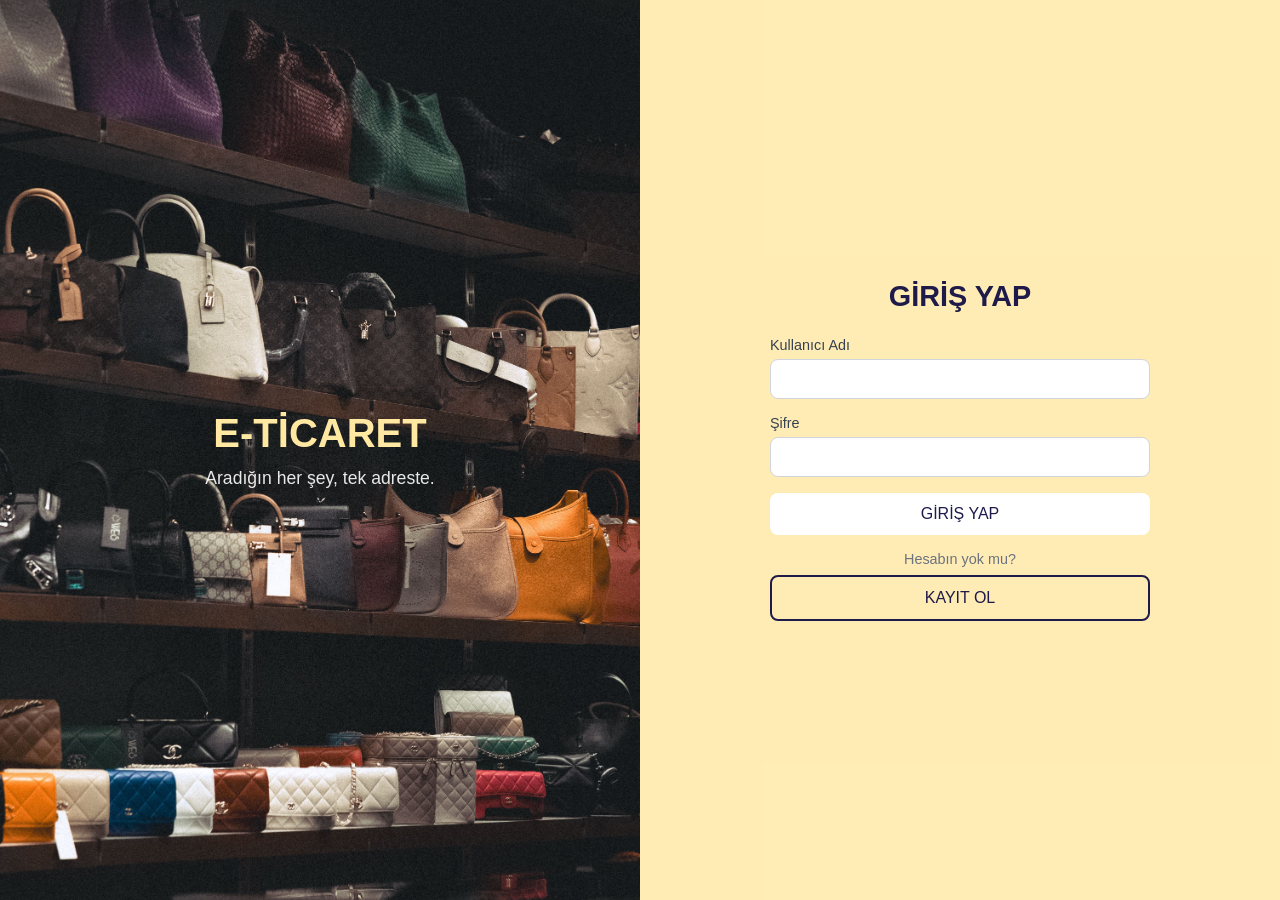
==== frontend/admin.html @ e2dda651 "Admin paneli ekle (ürün ve sipariş yönetimi) - Yönetim uç noktaları (AdminController) ve ilgili DTO'" ====
<!DOCTYPE html>
<html lang="tr">
<head>
    <meta charset="UTF-8">
    <meta name="viewport" content="width=device-width, initial-scale=1.0">
    <title>Yönetim - E-Ticaret</title>
    <link rel="stylesheet" href="css/style.css">
    <script>
        if (localStorage.getItem("role") !== "Admin") {
            window.location.replace("login.html");
        }
    </script>
</head>
<body>
    <header>
        <h1><a href="index.html">🛍️ E-Ticaret</a></h1>
        <a href="cart.html" class="cart-link" title="Sepetim">🛒<span id="cart-count" class="cart-count"></span></a>
        <nav id="nav"></nav>
    </header>

    <div class="layout">
        <main class="admin-page">
            <a class="back-home" href="index.html">← Ana Sayfaya Dön</a>
            <h2>YÖNETİM PANELİ</h2>
            <p id="message"></p>

            <div class="tabs">
                <button class="tab-btn active" data-tab="orders">Siparişler</button>
                <button class="tab-btn" data-tab="products">Ürünler</button>
                <button class="tab-btn" data-tab="discounts">İndirimler</button>
                <button class="tab-btn" data-tab="categories">Kategoriler</button>
                <button class="tab-btn" data-tab="users">Kullanıcılar</button>
                <button class="tab-btn" data-tab="logs">Loglar</button>
                <button class="tab-btn" data-tab="analytics">Analiz</button>
            </div>

            <section id="tab-orders" class="tab-panel active">
                <div id="admin-orders"></div>
            </section>

            <section id="tab-products" class="tab-panel">
                <form id="product-form" class="admin-form">
                    <input type="text" id="p-name" placeholder="Ürün adı" required>
                    <input type="text" id="p-desc" placeholder="Açıklama">
                    <input type="number" id="p-price" placeholder="Fiyat (TL)" min="0" step="0.01" required>
                    <input type="number" id="p-stock" placeholder="Stok" min="0" required>
                    <input type="text" id="p-image" placeholder="Görsel URL (opsiyonel)">
                    <select id="p-category" required></select>
                    <button type="submit" id="p-submit" class="add-btn">Ürün Ekle</button>
                    <button type="button" id="p-cancel" class="btn-cancel" style="display:none">Vazgeç</button>
                </form>
                <div id="admin-products"></div>
            </section>

            <section id="tab-discounts" class="tab-panel">
                <p class="tab-hint">İndirimli fiyat ve isteğe bağlı tarih aralığı gir; tarih boşsa indirim süresizdir. Kaldırmak için 🗑 kullan.</p>
                <div id="admin-discounts"></div>
            </section>

            <section id="tab-categories" class="tab-panel">
                <form id="category-form" class="admin-form">
                    <input type="text" id="category-name" placeholder="Yeni kategori adı" required>
                    <button type="submit" class="add-btn">Kategori Ekle</button>
                </form>
                <ul id="admin-categories" class="category-admin-list"></ul>
            </section>

            <section id="tab-users" class="tab-panel">
                <form id="user-form" class="admin-form">
                    <input type="text" id="u-name" placeholder="Kullanıcı adı" required>
                    <input type="password" id="u-pass" placeholder="Şifre" required>
                    <select id="u-role">
                        <option value="Customer">Customer</option>
                        <option value="Admin">Admin</option>
                    </select>
                    <button type="submit" class="add-btn">Kullanıcı Ekle</button>
                </form>
                <div id="admin-users"></div>
            </section>

            <section id="tab-logs" class="tab-panel">
                <div id="admin-logs"></div>
            </section>

            <section id="tab-analytics" class="tab-panel">
                <div id="admin-analytics"></div>
            </section>
        </main>
    </div>

    <footer>
        <p>E-Ticaret - Aslı'nın Projesi</p>
    </footer>

    <script src="js/api.js"></script>
    <script src="js/site.js"></script>
    <script src="js/admin.js"></script>
</body>
</html>
---- frontend/css/style.css ----
* {
    box-sizing: border-box;
    margin: 0;
    padding: 0;
}

html {
    scroll-behavior: smooth;
}

body {
    font-family: 'Segoe UI', Tahoma, Geneva, Verdana, sans-serif;
    background: #f5f6f8;
}

/* ===== Üst bar ===== */

header {
    display: flex;
    align-items: center;
    gap: 20px;
    padding: 14px 24px;
    background: #1e1b4b;
    position: sticky;
    top: 0;
    z-index: 10;
}

header h1 {
    font-size: 1.4rem;
}

header h1 a {
    color: rgb(255, 232, 162);
    text-decoration: none;
}

#search {
    flex: 1;
    max-width: 420px;
    padding: 9px 14px;
    border: none;
    border-radius: 8px;
    font-size: 0.95rem;
}

.cart-link {
    margin-left: auto;
    position: relative;
    font-size: 1.4rem;
    text-decoration: none;
}

.cart-count {
    display: none;
    position: absolute;
    top: -6px;
    right: -10px;
    background: #e11d48;
    color: white;
    font-size: 0.7rem;
    font-weight: 600;
    min-width: 18px;
    height: 18px;
    border-radius: 9px;
    align-items: center;
    justify-content: center;
    padding: 0 4px;
}

#nav {
    display: flex;
    gap: 16px;
    align-items: center;
    color: white;
    font-size: 0.95rem;
}

#nav a {
    color: rgb(255, 232, 162);
    text-decoration: none;
    font-weight: 600;
}

#nav a:hover {
    text-decoration: underline;
}

/* ===== Yerleşim ===== */

.layout {
    display: grid;
    grid-template-columns: 220px 1fr;
    gap: 24px;
    max-width: 1200px;
    margin: 0 auto;
    padding: 24px;
}

/* ===== Banner ===== */

.banner {
    grid-column: 1 / -1;  /* 1. kolon çizgisinden en son çizgiye kadar uzan */
    background: linear-gradient(120deg, rgb(255, 232, 162), rgb(255, 244, 214));
    color: #1e1b4b;
    border-radius: 12px;
    padding: 36px;
}

.banner h2 {
    font-size: 1.8rem;
}

.banner p {
    margin-top: 6px;
    color: #4b4620;
}

.banner-btn {
    display: inline-block;
    margin-top: 16px;
    padding: 10px 22px;
    background: #1e1b4b;
    color: rgb(255, 232, 162);
    border-radius: 8px;
    text-decoration: none;
    font-weight: 600;
    transition: transform 0.15s;
}

.banner-btn:hover {
    transform: translateY(-2px);
}

/* ===== Kenar çubuğu ===== */

aside {
    background: white;
    border-radius: 10px;
    padding: 16px;
    align-self: start;
}

aside h2 {
    font-size: 1rem;
    margin-bottom: 12px;
    color: #1e1b4b;
}

#category-list {
    list-style: none;
}

#category-list li {
    padding: 8px 10px;
    border-radius: 8px;
    cursor: pointer;
}

#category-list li:hover {
    background: rgb(255, 244, 214);
}

#category-list li.active {
    background: rgb(255, 232, 162);
    color: #1e1b4b;
    font-weight: 600;
}

/* ===== Araç çubuğu (başlık + sıralama) ===== */

.toolbar {
    display: flex;
    justify-content: space-between;
    align-items: center;
    margin-bottom: 16px;
}

.toolbar h2 {
    font-size: 1.2rem;
    color: #1e1b4b;
}

#sort {
    padding: 8px 10px;
    border: 1px solid #d1d5db;
    border-radius: 8px;
    background: white;
    font-size: 0.9rem;
}

/* ===== Ürün kartları ===== */

#product-grid {
    display: grid;
    grid-template-columns: repeat(auto-fill, minmax(210px, 1fr));
    gap: 18px;
}

.empty {
    color: #888;
}

.product-card {
    background: white;
    border-radius: 10px;
    padding: 14px;
    display: flex;
    flex-direction: column;
    gap: 8px;
    transition: transform 0.15s, box-shadow 0.15s;
}

.product-card:hover {
    transform: translateY(-3px);
    box-shadow: 0 6px 16px rgba(30, 27, 75, 0.12);
}

.card-media {
    position: relative;
    display: block;
}

.card-media img,
.img-placeholder {
    width: 100%;
    height: 150px;
    object-fit: cover;
    border-radius: 8px;
}

.img-placeholder {
    display: flex;
    align-items: center;
    justify-content: center;
    background: rgb(255, 244, 214);
    color: #1e1b4b;
    font-size: 2.5rem;
    font-weight: 600;
}

.stock-badge {
    position: absolute;
    top: 8px;
    left: 8px;
    background: #e11d48;
    color: white;
    font-size: 0.7rem;
    font-weight: 600;
    padding: 3px 8px;
    border-radius: 6px;
}

.product-card h3 {
    font-size: 1.02rem;
}

.product-card h3 a {
    color: #1e1b4b;
    text-decoration: none;
}

.product-card h3 a:hover {
    text-decoration: underline;
}

.product-card p {
    font-size: 0.85rem;
    color: #666;
    flex: 1;
}

.card-footer {
    display: flex;
    justify-content: space-between;
    align-items: center;
}

.card-footer strong {
    color: #1e1b4b;
    font-size: 1.05rem;
}

.card-footer span {
    font-size: 0.8rem;
    color: #888;
}

.add-btn {
    padding: 10px;
    border: none;
    border-radius: 8px;
    background: #1e1b4b;
    color: rgb(255, 232, 162);
    font-size: 0.9rem;
    font-weight: 600;
    cursor: pointer;
    transition: background 0.2s;
}

.add-btn:hover:not(:disabled) {
    background: #312e81;
}

.add-btn:disabled {
    background: #c7c7c7;
    color: #f3f3f3;
    cursor: not-allowed;
}

/* ===== Ürün detay sayfası ===== */

.product-detail {
    grid-column: 1 / -1;
    background: white;
    border-radius: 12px;
    padding: 28px;
    display: grid;
    grid-template-columns: 1fr 1fr;
    gap: 32px;
}

.detail-media img,
.detail-media .img-placeholder {
    width: 100%;
    height: 340px;
    object-fit: cover;
    border-radius: 10px;
    font-size: 5rem;
}

.detail-category {
    color: #888;
    font-size: 0.85rem;
}

.detail-info h2 {
    color: #1e1b4b;
    margin: 6px 0 12px;
}

.detail-desc {
    color: #555;
    line-height: 1.6;
}

.detail-price {
    font-size: 1.8rem;
    font-weight: 700;
    color: #1e1b4b;
    margin: 18px 0 6px;
}

.detail-stock {
    color: #888;
    font-size: 0.9rem;
    margin-bottom: 18px;
}

.product-detail .add-btn {
    width: 100%;
    max-width: 280px;
}

.back-link {
    display: block;
    margin-top: 16px;
    color: #1e1b4b;
    font-size: 0.9rem;
}

/* ===== Alt şerit ===== */

footer {
    background: #1e1b4b;
    color: rgb(255, 232, 162);
    text-align: center;
    padding: 14px;
    font-size: 0.85rem;
    margin-top: 24px;
}

/* ===== Mobil (768px ve altı) ===== */

@media (max-width: 768px) {
    header {
        flex-wrap: wrap;
        gap: 12px;
    }

    #search {
        order: 3;
        flex-basis: 100%;
        max-width: none;
    }

    .layout {
        grid-template-columns: 1fr;
        padding: 16px;
    }

    #category-list {
        display: flex;
        flex-wrap: wrap;
        gap: 6px;
    }

    #category-list li {
        border: 1px solid #eee;
    }

    .product-detail {
        grid-template-columns: 1fr;
    }
}

.cart-page {
    grid-column: 1 / -1;
    background: white;
    border-radius: 12px;
    padding: 24px;
}

.cart-page > h2 { color: #1e1b4b; margin-bottom: 16px; }

.cart-item {
    display: flex;
    align-items: center;
    gap: 16px;
    padding: 12px 0;
    border-bottom: 1px solid #eee;
}

.cart-item img { width: 70px; height: 70px; object-fit: cover; border-radius: 8px; }
.cart-item-info { flex: 1; }
.cart-item-info h3 { font-size: 1rem; color: #1e1b4b; }
.cart-item-info span { font-size: 0.85rem; color: #888; }

.qty-controls { display: flex; align-items: center; gap: 10px; }
.qty-btn {
    width: 28px; height: 28px;
    border: 1px solid #d1d5db;
    border-radius: 6px;
    background: white;
    cursor: pointer;
}
.qty-btn:hover { background: rgb(255, 244, 214); }

.remove-btn { border: none; background: none; cursor: pointer; font-size: 1.1rem; }

.cart-summary {
    display: flex;
    justify-content: flex-end;
    align-items: center;
    gap: 20px;
    margin-top: 16px;
}
.cart-summary .add-btn { width: auto; padding: 12px 24px; }
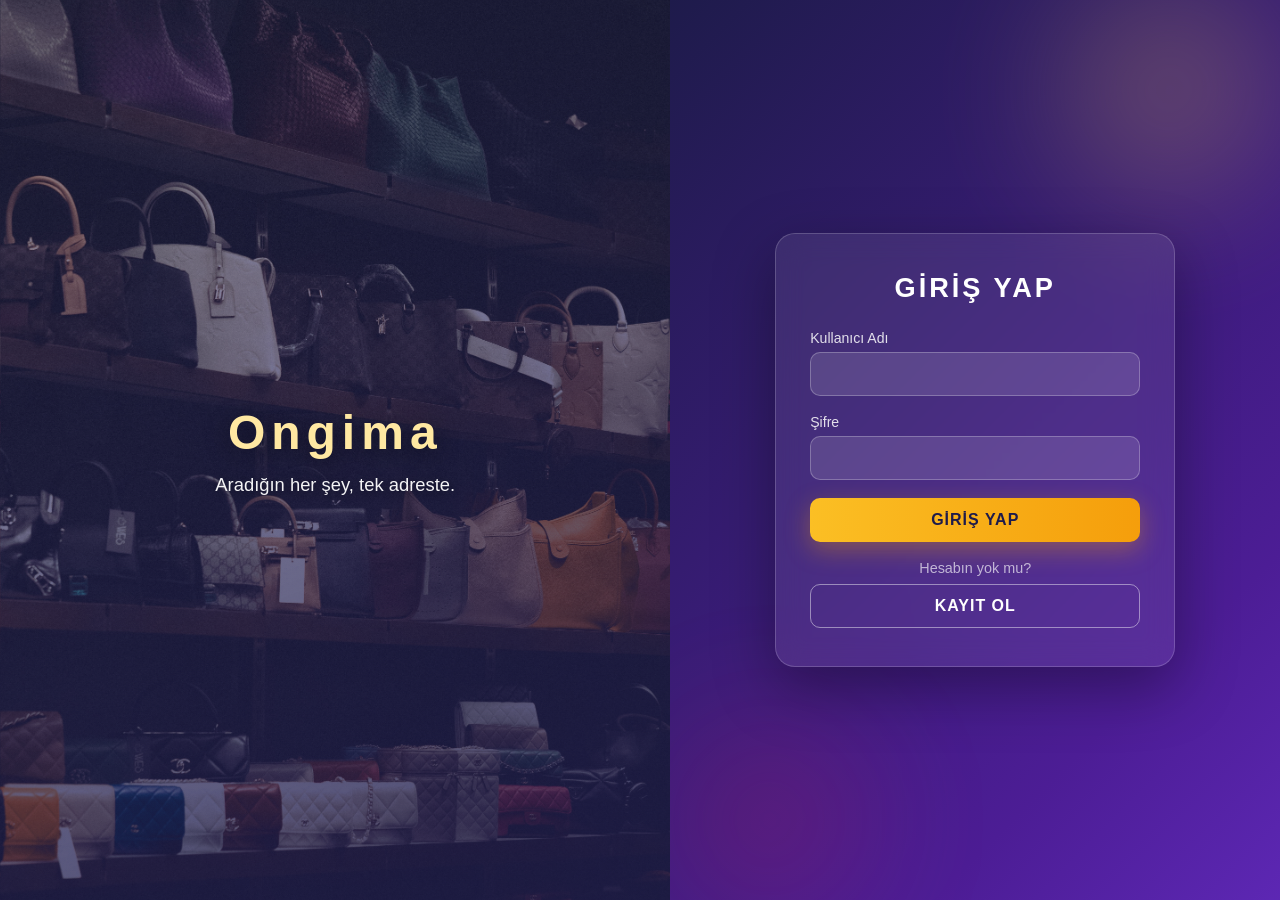
==== commit 798c54f1: "Kupon, favori, yorum, profil, gizemli kutu ve chatbot özelliklerini ekle - Kuponlar, favoriler, ürün" ====
--- a/frontend/admin.html
+++ b/frontend/admin.html
@@ -3,39 +3,59 @@
 <head>
     <meta charset="UTF-8">
     <meta name="viewport" content="width=device-width, initial-scale=1.0">
-    <title>Yönetim - E-Ticaret</title>
+    <title>Yönetim - Ongima</title>
     <link rel="stylesheet" href="css/style.css">
     <script>
-        if (localStorage.getItem("role") !== "Admin") {
-            window.location.replace("login.html");
-        }
+        // İçerik oluşmadan hızlı koruma: rol, kurcalanabilen localStorage yerine
+        // imzalı JWT'nin rol claim'inden doğrulanır (asıl kontrol admin.js'te tekrarlanır).
+        (function () {
+            try {
+                const t = localStorage.getItem("token");
+                const p = t && JSON.parse(decodeURIComponent(atob(t.split(".")[1].replace(/-/g, "+").replace(/_/g, "/"))
+                    .split("").map(c => "%" + ("00" + c.charCodeAt(0).toString(16)).slice(-2)).join("")));
+                const role = p && (p["http://schemas.microsoft.com/ws/2008/06/identity/claims/role"] ?? p.role);
+                const valid = p && (!p.exp || p.exp * 1000 > Date.now());
+                if (!valid || role !== "Admin") window.location.replace("login.html");
+            } catch { window.location.replace("login.html"); }
+        })();
     </script>
 </head>
 <body>
     <header>
-        <h1><a href="index.html">🛍️ E-Ticaret</a></h1>
-        <a href="cart.html" class="cart-link" title="Sepetim">🛒<span id="cart-count" class="cart-count"></span></a>
+        <h1><a href="shop.html">🛍️ Ongima</a></h1>
         <nav id="nav"></nav>
     </header>
 
     <div class="layout">
         <main class="admin-page">
-            <a class="back-home" href="index.html">← Ana Sayfaya Dön</a>
-            <h2>YÖNETİM PANELİ</h2>
-            <p id="message"></p>
-
-            <div class="tabs">
-                <button class="tab-btn active" data-tab="orders">Siparişler</button>
-                <button class="tab-btn" data-tab="products">Ürünler</button>
-                <button class="tab-btn" data-tab="discounts">İndirimler</button>
-                <button class="tab-btn" data-tab="categories">Kategoriler</button>
-                <button class="tab-btn" data-tab="users">Kullanıcılar</button>
-                <button class="tab-btn" data-tab="logs">Loglar</button>
-                <button class="tab-btn" data-tab="analytics">Analiz</button>
-            </div>
-
-            <section id="tab-orders" class="tab-panel active">
+            <a class="back-home" href="shop.html">← Ana Sayfaya Dön</a>
+            <div class="admin-layout">
+                <nav class="admin-nav">
+                    <button class="tab-btn active" data-tab="orders">📦 Siparişler <span id="pending-badge" class="tab-badge" style="display:none"></span></button>
+                    <button class="tab-btn" data-tab="products">🛍️ Ürünler</button>
+                    <button class="tab-btn" data-tab="discounts">🏷️ İndirimler</button>
+                    <button class="tab-btn" data-tab="coupons">🎟️ Kuponlar</button>
+                    <button class="tab-btn" data-tab="categories">📂 Kategoriler</button>
+                    <button class="tab-btn" data-tab="users">👥 Kullanıcılar</button>
+                    <button class="tab-btn" data-tab="logs">📜 Loglar</button>
+                    <button class="tab-btn" data-tab="analytics">📊 Analiz</button>
+                </nav>
+
+                <div class="admin-content">
+                    <h2>YÖNETİM PANELİ</h2>
+                    <p id="message"></p>
+
+                    <section id="tab-orders" class="tab-panel active">
+                <div class="order-search-bar">
+                    <input type="text" id="order-search" class="order-search"
+                           placeholder="🔍 Sipariş/müşteri no, müşteri/alıcı adı, e-posta, il, ilçe, ürün veya tarih (örn. 20.07.2026) ara...">
+                </div>
+                <nav class="subtab-nav order-view-toggle">
+                    <button type="button" class="ov-btn active" data-view="table">📋 Tablo</button>
+                    <button type="button" class="ov-btn" data-view="region">📍 İl / İlçe</button>
+                </nav>
                 <div id="admin-orders"></div>
+                <div id="admin-orders-grouped" style="display:none"></div>
             </section>
 
             <section id="tab-products" class="tab-panel">
@@ -43,23 +63,106 @@
                     <input type="text" id="p-name" placeholder="Ürün adı" required>
                     <input type="text" id="p-desc" placeholder="Açıklama">
                     <input type="number" id="p-price" placeholder="Fiyat (TL)" min="0" step="0.01" required>
+                    <input type="number" id="p-cost" placeholder="Maliyet (TL)" min="0" step="0.01">
                     <input type="number" id="p-stock" placeholder="Stok" min="0" required>
-                    <input type="text" id="p-image" placeholder="Görsel URL (opsiyonel)">
+                    <input type="text" id="p-image" placeholder="Ana görsel URL (opsiyonel)">
+                    <textarea id="p-images" placeholder="Ek görseller — slider için, her satıra bir URL" rows="3"></textarea>
                     <select id="p-category" required></select>
                     <button type="submit" id="p-submit" class="add-btn">Ürün Ekle</button>
                     <button type="button" id="p-cancel" class="btn-cancel" style="display:none">Vazgeç</button>
                 </form>
+
+                <!-- Generic çoklu-kolon filtre (Task #3): her kutu bir sütuna, kendi veri tipine
+                     uygun araçla karşılık gelir. Değişince tablo AJAX ile anında güncellenir. -->
+                <div class="admin-form column-filter" id="product-filter-bar">
+                    <input type="text" id="pf-name" placeholder="🔍 Ürün adı">
+                    <input type="number" id="pf-min-price" placeholder="Min fiyat" min="0" step="0.01">
+                    <input type="number" id="pf-max-price" placeholder="Max fiyat" min="0" step="0.01">
+                    <input type="number" id="pf-min-stock" placeholder="Min stok" min="0">
+                    <select id="pf-category"><option value="">Tüm kategoriler</option></select>
+                    <select id="pf-active">
+                        <option value="">Aktif + Pasif</option>
+                        <option value="true">Sadece aktif</option>
+                        <option value="false">Sadece pasif</option>
+                    </select>
+                    <button type="button" id="pf-clear" class="btn-cancel">Filtreyi Temizle</button>
+                </div>
+
                 <div id="admin-products"></div>
             </section>
 
             <section id="tab-discounts" class="tab-panel">
-                <p class="tab-hint">İndirimli fiyat ve isteğe bağlı tarih aralığı gir; tarih boşsa indirim süresizdir. Kaldırmak için 🗑 kullan.</p>
+                <!-- 1. bölüm: toplu araçlar (kategori / seçilenler) -->
+                <h3 class="analytics-h">Toplu İndirim Araçları</h3>
+                <p class="tab-hint">Bir kategorinin tüm ürünlerine ya da tabloda seçtiğin ürünlere tek seferde indirim uygula.</p>
+
+                <nav class="subtab-nav">
+                    <button type="button" class="subtab-btn active" data-subtab="category">📂 Kategoriye Göre İndirim</button>
+                    <button type="button" class="subtab-btn" data-subtab="bulk">☑️ Seçilenlere Toplu İndirim</button>
+                </nav>
+
+                <div id="disc-subtab-category" class="subtab-panel active">
+                    <div class="admin-form" id="cat-discount-bar">
+                        <select id="cd-category"></select>
+                        <input type="number" id="cd-percent" placeholder="İndirim %" min="1" max="99">
+                        <input type="datetime-local" id="cd-start" title="Başlangıç (opsiyonel)">
+                        <input type="datetime-local" id="cd-end" title="Bitiş (opsiyonel)">
+                        <button type="button" id="cd-apply" class="add-btn">Kategoriye Uygula</button>
+                    </div>
+                </div>
+
+                <div id="disc-subtab-bulk" class="subtab-panel">
+                    <div class="admin-form" id="bulk-discount-bar">
+                        <label class="bulk-count"><input type="checkbox" id="disc-select-all"> Görünenleri seç</label>
+                        <input type="number" id="bulk-percent" placeholder="İndirim %" min="1" max="99">
+                        <input type="datetime-local" id="bulk-start" title="Başlangıç (opsiyonel)">
+                        <input type="datetime-local" id="bulk-end" title="Bitiş (opsiyonel)">
+                        <button type="button" id="bulk-apply" class="add-btn">Seçilenlere Uygula</button>
+                        <button type="button" id="bulk-clear" class="btn-cancel">Seçilenlerin İndirimini Kaldır</button>
+                    </div>
+                </div>
+
+                <!-- 2. bölüm: ürün bazında tablo (başlık + arama aynı satırda) -->
+                <div class="disc-table-head">
+                    <h3 class="analytics-h">Ürün Bazında İndirim</h3>
+                    <input type="text" id="disc-search" class="disc-search" placeholder="🔍 Ürün ara...">
+                </div>
+                <p class="tab-hint">Bir ürünün satırına % ya da indirimli fiyat gir → <strong>Kaydet</strong>. Kaldırmak için 🗑. Toplu işlem için satırları seçip yukarıdaki araçları kullan.</p>
                 <div id="admin-discounts"></div>
+            </section>
+
+            <section id="tab-coupons" class="tab-panel">
+                <form id="coupon-form" class="admin-form coupon-form">
+                    <input type="text" id="c-code" placeholder="Kod (örn. YAZ10)" required>
+                    <select id="c-type">
+                        <option value="0">% Yüzde</option>
+                        <option value="1">TL Tutar</option>
+                    </select>
+                    <input type="number" id="c-value" placeholder="Değer" step="0.01" min="0" required>
+                    <!-- Çoklu seçim: hiç kimse seçilmezse kupon herkese açıktır -->
+                    <div id="c-users" class="user-picker" title="Kupon kimlere tanımlansın?">
+                        <button type="button" id="c-users-toggle" class="user-picker-toggle"
+                                aria-expanded="false" aria-controls="c-users-list">Herkese açık</button>
+                        <div id="c-users-list" class="user-picker-list" hidden></div>
+                    </div>
+                    <input type="number" id="c-min" placeholder="Min. sepet (TL)" step="0.01" min="0">
+                    <input type="number" id="c-maxuses" placeholder="Toplam limit" min="1">
+                    <input type="number" id="c-peruser" placeholder="Kişi başı limit" min="1">
+                    <input type="datetime-local" id="c-start" title="Başlangıç (boş = hemen)">
+                    <input type="datetime-local" id="c-end" title="Bitiş (boş = süresiz)">
+                    <button type="submit" class="add-btn">Kupon Ekle</button>
+                    <button type="button" id="coupon-cancel" class="filter-clear" style="display:none">Vazgeç</button>
+                </form>
+                <p class="tab-hint">Boş bırakılan limit/tarih alanları "sınırsız" demektir. Kupon silinmez, <strong>kapatılır</strong> — geçmiş siparişlerin kaydı korunur. Müşteri seçilirse kuponu <strong>yalnızca seçilen müşteriler</strong> görür ve kullanabilir; hiç seçilmezse herkese açıktır.</p>
+                <div id="admin-coupons"></div>
             </section>
 
             <section id="tab-categories" class="tab-panel">
                 <form id="category-form" class="admin-form">
                     <input type="text" id="category-name" placeholder="Yeni kategori adı" required>
+                    <select id="category-parent">
+                        <option value="">Ana kategori (üst yok)</option>
+                    </select>
                     <button type="submit" class="add-btn">Kategori Ekle</button>
                 </form>
                 <ul id="admin-categories" class="category-admin-list"></ul>
@@ -68,7 +171,10 @@
             <section id="tab-users" class="tab-panel">
                 <form id="user-form" class="admin-form">
                     <input type="text" id="u-name" placeholder="Kullanıcı adı" required>
-                    <input type="password" id="u-pass" placeholder="Şifre" required>
+                    <input type="email" id="u-email" placeholder="E-posta (zorunlu)" required>
+                    <input type="tel" id="u-phone" placeholder="Telefon">
+                    <input type="text" id="u-address" placeholder="Adres">
+                    <input type="password" id="u-pass" placeholder="Şifre (en az 6 karakter)" minlength="6" required>
                     <select id="u-role">
                         <option value="Customer">Customer</option>
                         <option value="Admin">Admin</option>
@@ -79,17 +185,116 @@
             </section>
 
             <section id="tab-logs" class="tab-panel">
+                <div class="admin-form" id="logs-filter-bar">
+                    <input type="text" id="log-search" placeholder="🔍 İşlem, kullanıcı, IP, yol veya hata ara...">
+                    <span class="tab-hint">Her kaydın ne olduğu "Açıklama" sütununda düz Türkçe yazar (kim, neyi, hangi sonuçla).</span>
+                </div>
                 <div id="admin-logs"></div>
             </section>
 
-            <section id="tab-analytics" class="tab-panel">
-                <div id="admin-analytics"></div>
-            </section>
+                    <section id="tab-analytics" class="tab-panel">
+                        <!-- Glassmorphism gösterge paneli: ferah/aydınlık tema + buzlu cam kartlar.
+                             "Böl ve Yönet": her alt-sekmenin JS'i yalnızca o sekme aktifken çalışır
+                             (Canlı Akış interval'i durur, harita ilk açılışta bir kez kurulur). -->
+                        <div class="dash">
+                            <nav class="dash-subnav" role="tablist">
+                                <button type="button" class="dash-tab active" data-dash="summary">📊 Özet</button>
+                                <button type="button" class="dash-tab" data-dash="live">🔴 Canlı Akış</button>
+                                <button type="button" class="dash-tab" data-dash="map">🗺️ Bölgesel Harita</button>
+                            </nav>
+
+                            <div id="dash-summary" class="dash-panel active">
+                                <div class="admin-form dash-glass" id="analytics-range-bar">
+                                    <label class="bulk-count">Başlangıç <input type="date" id="an-from"></label>
+                                    <label class="bulk-count">Bitiş <input type="date" id="an-to"></label>
+                                    <select id="an-category" title="Kategoriye göre"><option value="">Tüm kategoriler</option></select>
+                                    <select id="an-status" title="Sipariş durumuna göre">
+                                        <option value="">Tüm durumlar</option>
+                                        <option value="0">Bekliyor</option>
+                                        <option value="1">Onaylandı</option>
+                                        <option value="2">Reddedildi</option>
+                                        <option value="3">Kargoda</option>
+                                        <option value="4">Teslim Edildi</option>
+                                        <option value="5">İptal Edildi</option>
+                                    </select>
+                                    <input type="text" id="an-customer" placeholder="🔍 Müşteri adı / no" title="Müşteri adına veya numarasına göre">
+                                    <input type="text" id="an-city" placeholder="Şehir" title="Sipariş şehrine göre">
+                                    <input type="number" id="an-min-total" placeholder="Min ₺" min="0" title="Sipariş tutarı alt sınırı">
+                                    <input type="number" id="an-max-total" placeholder="Max ₺" min="0" title="Sipariş tutarı üst sınırı">
+                                    <button type="button" id="an-apply" class="add-btn">Filtreyi Uygula</button>
+                                    <button type="button" id="an-clear" class="btn-cancel">Temizle</button>
+                                </div>
+                                <div id="admin-analytics"></div>
+                            </div>
+
+                            <div id="dash-live" class="dash-panel">
+                                <div class="dash-glass live-head">
+                                    <div class="live-title">
+                                        <span class="live-dot"></span>
+                                        <h3>Canlı Sipariş Akışı</h3>
+                                        <span class="live-sub">gerçek siparişler · canlı</span>
+                                    </div>
+                                    <div class="live-stats">
+                                        <div class="live-stat"><span id="live-count">0</span><small>oturum siparişi</small></div>
+                                        <div class="live-stat"><span id="live-sum">0 TL</span><small>oturum cirosu</small></div>
+                                        <button type="button" id="live-toggle" class="add-btn live-toggle">⏸ Duraklat</button>
+                                    </div>
+                                </div>
+                                <div id="live-feed" class="live-feed dash-glass">
+                                    <p class="live-empty">Canlı akış başladı, yeni siparişler bekleniyor…</p>
+                                </div>
+                            </div>
+
+                            <div id="dash-map" class="dash-panel">
+                                <div class="dash-glass map-head">
+                                    <h3>🗺️ Bölgelere Göre Sipariş Yoğunluğu</h3>
+                                    <span class="live-sub">Bölgenin üzerine gel — detay için</span>
+                                </div>
+                                <div class="map-wrap dash-glass">
+                                    <div id="region-map" class="region-map"></div>
+                                    <div id="map-tooltip" class="map-tooltip" hidden></div>
+                                </div>
+                            </div>
+                        </div>
+                    </section>
+                </div>
+            </div>
         </main>
     </div>
 
+    <!-- Müşteri bilgileri penceresi -->
+    <div id="customer-modal" class="info-modal-overlay" style="display:none">
+        <div class="info-modal-box">
+            <button class="info-modal-close" id="customer-modal-close">×</button>
+            <div id="customer-modal-body"></div>
+        </div>
+    </div>
+
+    <!-- Ürünün sipariş tarihçesi penceresi -->
+    <div id="product-history-modal" class="info-modal-overlay" style="display:none">
+        <div class="info-modal-box">
+            <button class="info-modal-close" id="product-history-close">×</button>
+            <h3 id="product-history-title"></h3>
+            <!-- Ürün geçmişi sütun filtreleri (Task #3): AJAX ile filtrelenmiş geçmiş yüklenir -->
+            <div class="admin-form column-filter" id="history-filter-bar" style="display:none">
+                <input type="text" id="hf-customer" placeholder="🔍 Müşteri adı">
+                <label class="filter-date">Baş. <input type="date" id="hf-from"></label>
+                <label class="filter-date">Bit. <input type="date" id="hf-to"></label>
+                <input type="number" id="hf-min-qty" placeholder="Min adet" min="1">
+                <select id="hf-status">
+                    <option value="">Tüm durumlar</option>
+                    <option value="1">Onaylandı</option>
+                    <option value="0">Bekliyor</option>
+                    <option value="2">Reddedildi</option>
+                </select>
+                <button type="button" id="hf-clear" class="btn-cancel">Temizle</button>
+            </div>
+            <div id="product-history-body"></div>
+        </div>
+    </div>
+
     <footer>
-        <p>E-Ticaret - Aslı'nın Projesi</p>
+        <p>Ongima - Aslı'nın Projesi</p>
     </footer>
 
     <script src="js/api.js"></script>
--- a/frontend/css/style.css
+++ b/frontend/css/style.css
@@ -10,7 +10,10 @@
 
 body {
     font-family: 'Segoe UI', Tahoma, Geneva, Verdana, sans-serif;
-    background: #f5f6f8;
+    background: linear-gradient(180deg, #f7f5f0 0%, #efece3 100%);
+    background-attachment: fixed;
+    min-height: 100vh;
+    color: #1f2937;
 }
 
 /* ===== Üst bar ===== */
@@ -20,14 +23,20 @@
     align-items: center;
     gap: 20px;
     padding: 14px 24px;
-    background: #1e1b4b;
+    background: linear-gradient(90deg, #1e1b4b 0%, #312e81 60%, #3b2f7a 100%);
     position: sticky;
     top: 0;
     z-index: 10;
-}
-
+    box-shadow: 0 4px 18px rgba(30, 27, 75, 0.35);
+}
+
+/* Logo ile menü aynı esneme payını (flex-basis: 0 + grow: 1) paylaşır; ikisi de eşit
+   genişlikte olduğu için aradaki arama çubuğu başlıkta tam ortada kalır. Auto margin
+   ile ortalamak, logo ve menünün genişlikleri farklı olduğu için kaymaya yol açıyordu. */
 header h1 {
-    font-size: 1.4rem;
+    flex: 1 1 0;
+    min-width: 0;
+    font-size: 1.7rem;
 }
 
 header h1 a {
@@ -36,19 +45,11 @@
 }
 
 #search {
-    flex: 1;
-    max-width: 420px;
+    flex: 0 1 420px;
     padding: 9px 14px;
     border: none;
     border-radius: 8px;
     font-size: 0.95rem;
-}
-
-.cart-link {
-    margin-left: auto;
-    position: relative;
-    font-size: 1.4rem;
-    text-decoration: none;
 }
 
 .cart-count {
@@ -99,46 +100,102 @@
 
 /* ===== Banner ===== */
 
+/* Banner yalnızca ürün sütununda: eskiden iki kolonu birden kaplıyordu ve kategoriler
+   onun ALTINDA kalıyordu. Artık kategoriler solda yukarıdan başlar, banner'ın altında
+   ise yalnızca ürünler var. */
 .banner {
-    grid-column: 1 / -1;  /* 1. kolon çizgisinden en son çizgiye kadar uzan */
-    background: linear-gradient(120deg, rgb(255, 232, 162), rgb(255, 244, 214));
-    color: #1e1b4b;
-    border-radius: 12px;
+    grid-column: 2;
+    grid-row: 1;
+    /* Grid hücresinin varsayılan min-width'i "auto"dur: içindeki indirim şeridi kaydırılabilir
+       olmasına rağmen kolonu kendi genişliğine zorlar ve sayfa yatay taşardı. */
+    min-width: 0;
+    position: relative;
+    overflow: hidden;
+    background:
+        radial-gradient(circle at 85% 15%, rgba(255, 255, 255, 0.35), transparent 45%),
+        linear-gradient(120deg, #f59e0b 0%, #ef4444 35%, #db2777 65%, #7c3aed 100%);
+    background-size: 220% 220%;
+    animation: bannerFlow 12s ease infinite;
+    color: #fff;
+    border-radius: 16px;
     padding: 36px;
-}
+    box-shadow: 0 16px 38px rgba(124, 58, 237, 0.28);
+}
+
+/* Banner üzerinde soldan sağa süzülen ışık parıltısı */
+.banner::after {
+    content: "";
+    position: absolute;
+    top: 0;
+    left: -60%;
+    width: 40%;
+    height: 100%;
+    background: linear-gradient(100deg, transparent, rgba(255, 255, 255, 0.35), transparent);
+    transform: skewX(-18deg);
+    animation: bannerShine 6.5s ease-in-out infinite;
+}
+
+.banner-text { position: relative; z-index: 1; }
 
 .banner h2 {
-    font-size: 1.8rem;
+    font-size: 1.9rem;
+    text-shadow: 0 2px 14px rgba(0, 0, 0, 0.22);
 }
 
 .banner p {
     margin-top: 6px;
-    color: #4b4620;
+    color: rgba(255, 255, 255, 0.92);
 }
 
 .banner-btn {
     display: inline-block;
     margin-top: 16px;
-    padding: 10px 22px;
-    background: #1e1b4b;
-    color: rgb(255, 232, 162);
-    border-radius: 8px;
+    padding: 11px 24px;
+    background: #fff;
+    color: #1e1b4b;
+    border-radius: 10px;
     text-decoration: none;
-    font-weight: 600;
-    transition: transform 0.15s;
+    font-weight: 700;
+    box-shadow: 0 8px 20px rgba(0, 0, 0, 0.18);
+    transition: transform 0.15s, box-shadow 0.15s;
 }
 
 .banner-btn:hover {
     transform: translateY(-2px);
+    box-shadow: 0 12px 26px rgba(0, 0, 0, 0.26);
+}
+
+@keyframes bannerFlow {
+    0%   { background-position: 0% 50%; }
+    50%  { background-position: 100% 50%; }
+    100% { background-position: 0% 50%; }
+}
+
+@keyframes bannerShine {
+    0%   { left: -60%; }
+    60%, 100% { left: 130%; }
+}
+
+@media (prefers-reduced-motion: reduce) {
+    .banner { animation: none; }
+    .banner::after { animation: none; display: none; }
 }
 
 /* ===== Kenar çubuğu ===== */
 
 aside {
+    /* Sol kolonda, banner'ın hizasından başlayıp ürünler boyunca uzanır */
+    grid-column: 1;
+    grid-row: 1 / span 2;
     background: white;
     border-radius: 10px;
     padding: 16px;
     align-self: start;
+    /* Aşağı kaydırınca kategoriler ekranda sabit kalır (header'ın altında) */
+    position: sticky;
+    top: 84px;
+    max-height: calc(100vh - 100px);
+    overflow-y: auto;
 }
 
 aside h2 {
@@ -191,6 +248,10 @@
 
 /* ===== Ürün kartları ===== */
 
+/* Vitrindeki ızgara id ile stillenmişti; favoriler sayfası da aynı kart düzenini
+   kullandığı için seçici sınıfı da kapsayacak şekilde genişletildi. */
+/* Vitrindeki ürün listesi: satır dolunca alta sarar (sayfalama zaten var).
+   Favoriler ve kuponlar ise yana doğru uzayan şeritler — bkz. .product-grid / .coupon-grid. */
 #product-grid {
     display: grid;
     grid-template-columns: repeat(auto-fill, minmax(210px, 1fr));
@@ -203,22 +264,34 @@
 
 .product-card {
     background: white;
-    border-radius: 10px;
+    border: 1px solid #eceaf5;
+    border-radius: 14px;
     padding: 14px;
     display: flex;
     flex-direction: column;
     gap: 8px;
-    transition: transform 0.15s, box-shadow 0.15s;
+    transition: transform 0.18s, box-shadow 0.18s, border-color 0.18s;
 }
 
 .product-card:hover {
-    transform: translateY(-3px);
-    box-shadow: 0 6px 16px rgba(30, 27, 75, 0.12);
+    transform: translateY(-4px);
+    box-shadow: 0 12px 28px rgba(30, 27, 75, 0.16);
+    border-color: rgb(255, 232, 162);
 }
 
 .card-media {
     position: relative;
     display: block;
+    overflow: hidden;
+    border-radius: 8px;
+}
+
+.card-media img {
+    transition: transform 0.3s;
+}
+
+.product-card:hover .card-media img {
+    transform: scale(1.06);
 }
 
 .card-media img,
@@ -290,16 +363,17 @@
     padding: 10px;
     border: none;
     border-radius: 8px;
-    background: #1e1b4b;
+    background: linear-gradient(90deg, #1e1b4b, #312e81);
     color: rgb(255, 232, 162);
     font-size: 0.9rem;
     font-weight: 600;
     cursor: pointer;
-    transition: background 0.2s;
+    transition: filter 0.2s, transform 0.1s;
 }
 
 .add-btn:hover:not(:disabled) {
-    background: #312e81;
+    filter: brightness(1.25);
+    transform: translateY(-1px);
 }
 
 .add-btn:disabled {
@@ -329,6 +403,63 @@
     font-size: 5rem;
 }
 
+/* ===== Ürün görsel slider'ı (detay sayfası) ===== */
+
+.slider {
+    position: relative;
+    overflow: hidden;
+    border-radius: 10px;
+}
+
+.slider-img {
+    display: block;
+    width: 100%;
+    height: 340px;
+    object-fit: cover;
+    border-radius: 10px;
+}
+
+.slider-arrow {
+    position: absolute;
+    top: 50%;
+    transform: translateY(-50%);
+    width: 34px;
+    height: 34px;
+    border: none;
+    border-radius: 50%;
+    background: rgba(30, 27, 75, 0.55);
+    color: white;
+    font-size: 1.2rem;
+    line-height: 1;
+    cursor: pointer;
+    z-index: 2;
+}
+
+.slider-arrow:hover { background: rgba(30, 27, 75, 0.8); }
+.slider-prev { left: 10px; }
+.slider-next { right: 10px; }
+
+.slider-dots {
+    position: absolute;
+    bottom: 10px;
+    left: 0;
+    right: 0;
+    display: flex;
+    justify-content: center;
+    gap: 6px;
+    z-index: 2;
+}
+
+.slider-dots .dot {
+    width: 8px;
+    height: 8px;
+    border-radius: 50%;
+    background: rgba(255, 255, 255, 0.6);
+    cursor: pointer;
+}
+
+.slider-dots .dot.active { background: rgb(255, 232, 162); }
+
 .detail-category {
     color: #888;
     font-size: 0.85rem;
@@ -380,6 +511,650 @@
     margin-top: 24px;
 }
 
+/* ===== Sipariş geçmişi ===== */
+
+.orders-page {
+    grid-column: 1 / -1;
+}
+
+.orders-page > h2 {
+    color: #1e1b4b;
+    margin-bottom: 16px;
+}
+
+/* ===== Hesabım (profil) sayfası ===== */
+
+.profile-page {
+    grid-column: 1 / -1;
+    max-width: 560px;
+    /* İki kolonu da kaplayan ızgara hücresinde 560px'lik kart sola yapışıyordu;
+       yatayda ortalıyoruz. */
+    justify-self: center;
+}
+
+.profile-page > h2 {
+    color: #1e1b4b;
+    margin-bottom: 16px;
+}
+
+/* E-postası olmayan kullanıcıya bildirim alamadığını söyleyen uyarı */
+.profile-warning {
+    background: rgb(255, 244, 214);
+    border: 1px solid rgb(255, 210, 100);
+    border-radius: 10px;
+    padding: 12px 14px;
+    margin-bottom: 16px;
+    font-size: 0.9rem;
+    color: #7c5a00;
+    line-height: 1.5;
+}
+
+.profile-card {
+    background: white;
+    border-radius: 12px;
+    padding: 22px;
+    box-shadow: 0 3px 10px rgba(30, 27, 75, 0.06);
+}
+
+.profile-card label {
+    display: block;
+    margin-bottom: 6px;
+    font-weight: 600;
+    font-size: 0.9rem;
+    color: #374151;
+}
+
+.profile-card input,
+.profile-card textarea {
+    display: block;
+    width: 100%;
+    padding: 10px 12px;
+    margin-bottom: 6px;
+    border: 1px solid #d1d5db;
+    border-radius: 8px;
+    font-size: 0.92rem;
+    font-family: inherit;
+}
+
+.profile-card textarea {
+    resize: vertical;
+}
+
+.profile-card input:focus,
+.profile-card textarea:focus {
+    outline: none;
+    border-color: #312e81;
+    box-shadow: 0 0 0 3px rgba(49, 46, 129, 0.12);
+}
+
+/* Değiştirilemeyen alan (kullanıcı adı) düzenlenebilir görünmemeli */
+.profile-card input:disabled {
+    background: #f3f4f6;
+    color: #6b7280;
+    cursor: not-allowed;
+}
+
+.profile-card .field-note {
+    margin: 0 0 16px;
+    font-size: 0.78rem;
+    color: #9ca3af;
+}
+
+.required-mark { color: #dc2626; }
+
+.profile-card .add-btn {
+    width: 100%;
+    margin-top: 8px;
+}
+
+.profile-message:empty { display: none; }
+
+.profile-message {
+    margin-bottom: 14px;
+    padding: 10px 12px;
+    border-radius: 8px;
+    font-size: 0.88rem;
+}
+
+.msg-ok { background: #d1fae5; color: #065f46; }
+.msg-error { background: #fee2e2; color: #991b1b; }
+
+.profile-meta {
+    margin-top: 12px;
+    font-size: 0.82rem;
+    color: #6b7280;
+    text-align: center;
+}
+
+/* Admin kullanıcı tablosunda e-postası olmayanlar: bildirim alamazlar, göze çarpsın */
+.contact-input.input-missing {
+    border-color: rgb(255, 210, 100);
+    background: rgb(255, 250, 235);
+}
+
+.contact-input.input-missing::placeholder {
+    color: #b45309;
+    opacity: 1;
+}
+
+.order-card {
+    background: white;
+    border-radius: 12px;
+    padding: 18px;
+    margin-bottom: 14px;
+}
+
+.order-header {
+    display: flex;
+    justify-content: space-between;
+    align-items: center;
+    margin-bottom: 10px;
+}
+
+.order-header strong {
+    color: #1e1b4b;
+}
+
+.order-date {
+    margin-left: 10px;
+    font-size: 0.85rem;
+    color: #888;
+}
+
+.status {
+    padding: 4px 12px;
+    border-radius: 999px;
+    font-size: 0.8rem;
+    font-weight: 600;
+}
+
+.status-pending  { background: #fef3c7; color: #92400e; }
+.status-approved { background: #d1fae5; color: #065f46; }
+.status-rejected { background: #fee2e2; color: #991b1b; }
+
+.order-items {
+    list-style: none;
+    color: #555;
+    font-size: 0.9rem;
+    line-height: 1.8;
+}
+
+.order-items li {
+    display: flex;
+    align-items: center;
+    gap: 10px;
+}
+
+.order-item-img {
+    width: 44px;
+    height: 44px;
+    object-fit: cover;
+    border-radius: 6px;
+    flex: 0 0 auto;
+    display: flex;
+    align-items: center;
+    justify-content: center;
+    font-size: 1.1rem;
+}
+
+.item-rejected .order-item-img { opacity: 0.5; }
+
+.order-total {
+    margin-top: 10px;
+    text-align: right;
+    color: #1e1b4b;
+}
+
+/* ===== Sipariş İl / İlçe görünümü ===== */
+
+.order-view-toggle { margin-bottom: 16px; }
+
+.order-search-bar { margin-bottom: 14px; }
+.order-search {
+    padding: 9px 12px;
+    border: 1px solid #d1d5db;
+    border-radius: 8px;
+    width: 380px;
+    max-width: 100%;
+    font-size: 0.9rem;
+}
+
+/* ===== Loglar ===== */
+#logs-filter-bar { display: flex; gap: 10px; align-items: center; flex-wrap: wrap; margin-bottom: 14px; }
+#logs-filter-bar #log-search { flex: 1; min-width: 240px; }
+.logs-table td { font-size: 0.85rem; vertical-align: middle; }
+.log-row.has-detail { cursor: pointer; }
+.log-row.has-detail:hover { background: #f8fafc; }
+.log-badge {
+    display: inline-block;
+    padding: 2px 8px;
+    border-radius: 999px;
+    font-size: 0.72rem;
+    font-weight: 700;
+}
+.log-info { background: #e0f2fe; color: #075985; }
+.log-warning { background: #fef3c7; color: #92400e; }
+.log-error { background: #fee2e2; color: #991b1b; }
+.log-method { font-weight: 700; color: #4338ca; font-size: 0.78rem; }
+.log-detail-row td { background: #f1f5f9; }
+/* Her logun temel künyesi: etiket-değer çiftleri iki/üç kolonlu ızgarada */
+.log-detail-grid {
+    display: grid;
+    grid-template-columns: repeat(auto-fit, minmax(220px, 1fr));
+    gap: 2px 18px;
+    margin: 4px 0 10px;
+    padding-bottom: 8px;
+    border-bottom: 1px dashed #cbd5e1;
+}
+.log-kv { margin: 6px 0 2px; font-size: 0.82rem; }
+.log-detail-grid .log-kv { margin: 2px 0; }
+.log-pre {
+    margin: 2px 0 8px;
+    padding: 8px 10px;
+    background: #0f172a;
+    color: #e2e8f0;
+    border-radius: 6px;
+    font-size: 0.78rem;
+    white-space: pre-wrap;
+    word-break: break-word;
+    max-height: 300px;
+    overflow: auto;
+}
+.log-stack { color: #fca5a5; }
+.log-exc { color: #b91c1c; font-weight: 600; }
+/* "Açıklama" sütunu: kaydın ne olduğunu tek satırda okunur biçimde gösterir */
+.log-aciklama { max-width: 460px; }
+.log-aciklama .log-path { font-family: monospace; font-size: 0.8rem; color: #64748b; }
+.log-aciklama .log-exc { margin-top: 3px; font-size: 0.8rem; font-weight: 600; }
+
+/* ===== Generic çoklu-kolon filtre çubuğu (Task #3) ===== */
+.column-filter {
+    display: flex;
+    gap: 8px;
+    align-items: center;
+    flex-wrap: wrap;
+    margin-bottom: 14px;
+    padding: 10px 12px;
+    background: #f8fafc;
+    border: 1px solid #e5e7eb;
+    border-radius: 10px;
+}
+.column-filter input,
+.column-filter select {
+    padding: 7px 10px;
+    border: 1px solid #d1d5db;
+    border-radius: 7px;
+    font-size: 0.85rem;
+}
+.column-filter input[type="text"] { min-width: 160px; }
+.column-filter input[type="number"] { width: 110px; }
+.column-filter .filter-date {
+    display: inline-flex;
+    align-items: center;
+    gap: 4px;
+    font-size: 0.8rem;
+    color: #475569;
+}
+
+/* ===== Sipariş bilgilendirme notu (Task #4) ===== */
+.order-info {
+    margin: 10px 0;
+    padding: 10px 14px;
+    border-radius: 8px;
+    font-size: 0.88rem;
+    line-height: 1.5;
+    border-left: 4px solid #94a3b8;
+    background: #f1f5f9;
+    color: #334155;
+}
+.order-info-0 { background: #fef9c3; border-left-color: #eab308; color: #713f12; } /* Bekliyor */
+.order-info-1 { background: #dcfce7; border-left-color: #22c55e; color: #14532d; } /* Onaylandı */
+.order-info-3 { background: #e0f2fe; border-left-color: #0ea5e9; color: #075985; } /* Kargoda */
+.order-info-4 { background: #ede9fe; border-left-color: #8b5cf6; color: #4c1d95; } /* Teslim */
+.order-info-2 { background: #fee2e2; border-left-color: #ef4444; color: #991b1b; } /* Reddedildi */
+.order-info-5 { background: #f3f4f6; border-left-color: #9ca3af; color: #4b5563; } /* İptal */
+
+/* ===== Analiz grafikleri (Task #5) ===== */
+.chart-card {
+    background: #fff;
+    border: 1px solid #e5e7eb;
+    border-radius: 12px;
+    padding: 14px 16px;
+    margin-bottom: 18px;
+}
+.chart-card .analytics-h { margin-top: 0; }
+.chart-grid {
+    display: grid;
+    grid-template-columns: repeat(auto-fit, minmax(320px, 1fr));
+    gap: 16px;
+}
+
+/* Yatay bar grafik */
+.bar-chart { display: flex; flex-direction: column; gap: 8px; }
+.bar-row { display: grid; grid-template-columns: 120px 1fr auto; gap: 10px; align-items: center; }
+.bar-label {
+    font-size: 0.82rem; color: #334155;
+    white-space: nowrap; overflow: hidden; text-overflow: ellipsis;
+}
+.bar-track { background: #eef2f7; border-radius: 6px; height: 18px; overflow: hidden; }
+.bar-fill {
+    display: block; height: 100%;
+    background: linear-gradient(90deg, #6366f1, #8b5cf6);
+    border-radius: 6px; min-width: 2px;
+}
+.bar-value { font-size: 0.82rem; font-weight: 700; color: #1e293b; white-space: nowrap; }
+
+/* Trend çizgi grafiği */
+.trend-chart { width: 100%; height: 240px; display: block; }
+.trend-area { fill: rgba(99, 102, 241, 0.12); }
+.trend-line-rev { stroke: #6366f1; stroke-width: 2; }
+.trend-line-prof { stroke: #22c55e; stroke-width: 2; stroke-dasharray: 5 4; }
+.trend-dot { fill: #6366f1; }
+.trend-xlabel { fill: #94a3b8; font-size: 11px; }
+.chart-legend { display: flex; gap: 18px; justify-content: center; margin-top: 6px; font-size: 0.82rem; color: #475569; }
+.chart-legend i { display: inline-block; width: 14px; height: 3px; vertical-align: middle; margin-right: 4px; }
+.chart-legend .lg-rev { background: #6366f1; }
+.chart-legend .lg-prof { background: #22c55e; }
+
+/* Donut (halka) grafiği */
+.donut-wrap { display: flex; align-items: center; gap: 18px; flex-wrap: wrap; justify-content: center; }
+.donut-chart { width: 180px; height: 180px; flex: none; }
+.donut-chart path, .donut-chart circle { transition: opacity 0.15s; }
+.donut-chart:hover path { opacity: 0.55; }
+.donut-chart path:hover, .donut-chart circle:hover { opacity: 1; }
+.donut-total-l { fill: #94a3b8; font-size: 11px; text-anchor: middle; }
+.donut-total-v { fill: #1e293b; font-size: 15px; font-weight: 700; text-anchor: middle; }
+.donut-legend { display: flex; flex-direction: column; gap: 5px; font-size: 0.82rem; color: #334155; }
+.donut-legend span { display: flex; align-items: center; gap: 6px; }
+.donut-legend i { width: 12px; height: 12px; border-radius: 3px; flex: none; }
+
+/* Dikey sütun grafiği */
+.col-scroll { overflow-x: auto; }
+.column-chart { width: 100%; min-width: 320px; height: 200px; display: block; }
+.column-chart .col-rev { fill: #6366f1; }
+.column-chart .col-prof { fill: #22c55e; }
+.column-chart .col-axis { stroke: #e2e8f0; stroke-width: 1; }
+.column-chart .col-xlabel { fill: #94a3b8; font-size: 10px; }
+
+/* ===== İl / İlçe accordion (Task #6) ===== */
+.region-accordion {
+    border: 1px solid #e5e7eb;
+    border-radius: 12px;
+    overflow: hidden;
+}
+
+.region-il { border-bottom: 1px solid #eef0f4; }
+.region-il:last-child { border-bottom: none; }
+
+/* İl başlığı artık tıklanabilir bir buton (accordion) */
+.region-il-head {
+    width: 100%;
+    margin: 0;
+    padding: 13px 16px;
+    background: #fff;
+    color: #1e1b4b;
+    border: none;
+    text-align: left;
+    cursor: pointer;
+    font-size: 1rem;
+    display: flex;
+    align-items: center;
+    gap: 12px;
+    transition: background 0.15s;
+}
+.region-il-head:hover { background: #f8fafc; }
+.region-il-head[aria-expanded="true"] { background: #1e1b4b; color: #fff; }
+
+.region-caret { font-size: 0.7rem; width: 14px; flex-shrink: 0; }
+.region-il-name { font-weight: 700; }
+.region-meta { margin-left: auto; font-size: 0.82rem; opacity: 0.9; white-space: nowrap; }
+
+.region-districts { background: #f9fafb; padding: 4px 16px 10px; }
+
+.region-ilce-row {
+    display: flex;
+    justify-content: space-between;
+    align-items: center;
+    gap: 12px;
+    padding: 9px 6px;
+    border-bottom: 1px dashed #e5e7eb;
+    font-size: 0.88rem;
+}
+.region-ilce-row:last-child { border-bottom: none; }
+.region-ilce-name { color: #1e1b4b; font-weight: 600; }
+.region-ilce-meta { color: #64748b; white-space: nowrap; }
+.region-loading { color: #94a3b8; font-size: 0.85rem; padding: 8px 6px; margin: 0; }
+
+/* ===== Yönetim paneli ===== */
+
+.admin-page {
+    grid-column: 1 / -1;
+}
+
+.admin-page > h2 {
+    color: #1e1b4b;
+    margin-bottom: 16px;
+}
+
+.tabs {
+    display: flex;
+    gap: 8px;
+    flex-wrap: wrap;
+    margin-bottom: 18px;
+}
+
+.tab-btn {
+    padding: 9px 18px;
+    border: 1px solid #d1d5db;
+    border-radius: 999px;
+    background: white;
+    cursor: pointer;
+    font-weight: 600;
+    color: #555;
+    transition: all 0.15s;
+}
+
+.tab-btn:hover:not(.active) {
+    border-color: #1e1b4b;
+    color: #1e1b4b;
+}
+
+/* Siparişler sekmesindeki bekleyen sipariş sayacı */
+.tab-badge {
+    display: inline-flex;
+    align-items: center;
+    justify-content: center;
+    min-width: 20px;
+    height: 20px;
+    padding: 0 6px;
+    margin-left: 6px;
+    border-radius: 999px;
+    background: #e11d48;
+    color: white;
+    font-size: 0.72rem;
+    font-weight: 700;
+}
+
+.tab-btn.active {
+    background: #1e1b4b;
+    color: rgb(255, 232, 162);
+    border-color: #1e1b4b;
+}
+
+.tab-panel {
+    display: none;
+}
+
+.tab-panel.active {
+    display: block;
+}
+
+.admin-table {
+    width: 100%;
+    background: white;
+    border-radius: 10px;
+    border-collapse: collapse;
+    overflow: hidden;
+    font-size: 0.9rem;
+}
+
+.admin-table th {
+    background: #1e1b4b;
+    color: rgb(255, 232, 162);
+    text-align: left;
+    padding: 10px 12px;
+}
+
+.admin-table td {
+    padding: 10px 12px;
+    border-bottom: 1px solid #eee;
+    vertical-align: middle;
+}
+
+.admin-table img {
+    width: 42px;
+    height: 42px;
+    object-fit: cover;
+    border-radius: 6px;
+}
+
+.btn-approve, .btn-reject, .btn-edit, .btn-delete, .btn-history, .btn-status {
+    border: none;
+    border-radius: 6px;
+    padding: 6px 10px;
+    cursor: pointer;
+    font-size: 0.8rem;
+    font-weight: 600;
+    margin-right: 4px;
+}
+
+.btn-approve { background: #d1fae5; color: #065f46; }
+.btn-reject, .btn-delete { background: #fee2e2; color: #991b1b; }
+.btn-edit { background: #fef3c7; color: #92400e; }
+.btn-history { background: #e0e7ff; color: #3730a3; }
+
+/* İşlem butonu, siparişi HANGİ duruma taşıyacaksa o durumun rozet rengini taşır:
+   "Kargoya Ver" mavi, "Teslim Edildi" mor. Böylece butonun rengi, tıklandığında
+   Durum sütununda belirecek rozetin rengiyle aynı oluyor. */
+.btn-status[data-status="3"] { background: #dbeafe; color: #1e40af; }
+.btn-status[data-status="4"] { background: #ede9fe; color: #5b21b6; }
+
+/* Stoğu olan ürün pasifleştirilemez: buton görünür ama tıklanamaz durumda */
+.btn-delete:disabled {
+    opacity: 0.45;
+    cursor: not-allowed;
+}
+
+.admin-form {
+    display: flex;
+    flex-wrap: wrap;
+    gap: 10px;
+    background: white;
+    border-radius: 10px;
+    padding: 16px;
+    margin-bottom: 16px;
+}
+
+.admin-form input,
+.admin-form select,
+.admin-form textarea {
+    padding: 9px 12px;
+    border: 1px solid #d1d5db;
+    border-radius: 8px;
+    font-size: 0.9rem;
+    flex: 1;
+    min-width: 140px;
+    font-family: inherit;
+}
+
+.admin-form textarea {
+    flex-basis: 100%;
+    resize: vertical;
+}
+
+.admin-form .add-btn {
+    width: auto;
+    padding: 9px 18px;
+}
+
+.btn-cancel {
+    border: 1px solid #d1d5db;
+    background: white;
+    border-radius: 8px;
+    padding: 9px 14px;
+    cursor: pointer;
+}
+
+.stats-grid {
+    display: grid;
+    grid-template-columns: repeat(auto-fit, minmax(170px, 1fr));
+    gap: 14px;
+}
+
+.stat-card {
+    background: white;
+    border-radius: 10px;
+    border-left: 4px solid rgb(255, 210, 100);
+    padding: 18px;
+    display: flex;
+    flex-direction: column;
+    gap: 6px;
+    box-shadow: 0 3px 10px rgba(30, 27, 75, 0.06);
+}
+
+.stat-card span {
+    color: #888;
+    font-size: 0.85rem;
+}
+
+.stat-card strong {
+    color: #1e1b4b;
+    font-size: 1.5rem;
+}
+
+.category-admin-list {
+    list-style: none;
+    background: white;
+    border-radius: 10px;
+    padding: 8px 16px;
+}
+
+.category-admin-list li {
+    display: flex;
+    justify-content: space-between;
+    align-items: center;
+    padding: 8px 0;
+    border-bottom: 1px solid #eee;
+}
+
+.category-admin-list li:last-child {
+    border-bottom: none;
+}
+
+/* Ad, sıra kutusu ile üst-kategori seçicisi arasındaki boşluğu doldursun */
+.category-admin-list .cat-name {
+    flex: 1;
+    margin-left: 10px;
+}
+
+.cat-parent-select {
+    margin-right: 10px;
+    padding: 4px 8px;
+    border: 1px solid #d1d5db;
+    border-radius: 6px;
+    font-size: 0.82rem;
+    color: #374151;
+    background: white;
+}
+
+/* Taşınamayan (alt kategorisi olan) kategorilerde seçici yerine duran açıklama */
+.cat-move-note {
+    margin-right: 10px;
+    font-size: 0.78rem;
+    color: #9ca3af;
+    font-style: italic;
+}
+
 /* ===== Mobil (768px ve altı) ===== */
 
 @media (max-width: 768px) {
@@ -407,6 +1182,20 @@
 
     #category-list li {
         border: 1px solid #eee;
+    }
+
+    /* Tek kolona düşen yerleşimde masaüstündeki kolon/satır sabitlemeleri geri alınır;
+       aksi halde banner var olmayan 2. kolonu istemeye devam ederdi. */
+    aside {
+        grid-column: 1;
+        grid-row: auto;
+        position: static;
+        max-height: none;
+    }
+
+    .banner {
+        grid-column: 1;
+        grid-row: auto;
     }
 
     .product-detail {
@@ -455,4 +1244,2597 @@
     gap: 20px;
     margin-top: 16px;
 }
-.cart-summary .add-btn { width: auto; padding: 12px 24px; }+.cart-summary .add-btn { width: auto; padding: 12px 24px; }
+
+/* ===== İndirim gösterimi ===== */
+
+.price-old {
+    text-decoration: line-through;
+    color: #9ca3af;
+    font-weight: 400;
+    font-size: 0.9em;
+    margin-right: 6px;
+}
+
+.price-new {
+    color: #e11d48;
+    font-weight: 700;
+}
+
+.discount-badge {
+    position: absolute;
+    top: 8px;
+    right: 8px;
+    background: linear-gradient(120deg, #e11d48, #f43f5e);
+    color: white;
+    font-size: 0.75rem;
+    font-weight: 700;
+    padding: 3px 8px;
+    border-radius: 6px;
+    box-shadow: 0 2px 8px rgba(225, 29, 72, 0.4);
+}
+
+/* Banner altındaki indirimli ürün şeridi */
+.sale-strip {
+    display: none;
+    gap: 14px;
+    overflow-x: auto;
+    margin-top: 22px;
+    /* Şerit, banner'ın 36px iç boşluğuna saygı gösterir: ilk kart sol kenara bitişik
+       olmaz, başlık yazısının tam altından başlar ve soldaki boşluk sağdaki 36px ile
+       simetrik olur. (Eskiden margin-left:-36px ile boşluk sıfırlanıyordu.) */
+    padding-bottom: 6px;
+}
+
+.sale-card {
+    position: relative;
+    min-width: 170px;
+    max-width: 170px;
+    background: white;
+    border-radius: 12px;
+    padding: 10px;
+    text-decoration: none;
+    color: #1e1b4b;
+    box-shadow: 0 4px 12px rgba(30, 27, 75, 0.12);
+    transition: transform 0.15s;
+}
+
+.sale-card {
+    cursor: pointer;
+}
+
+.sale-card:hover {
+    transform: translateY(-3px);
+}
+
+/* ===== Ürün detay modalı ===== */
+.modal-overlay {
+    display: none;
+    position: fixed;
+    inset: 0;
+    background: rgba(30, 27, 75, 0.55);
+    z-index: 100;
+    align-items: center;
+    justify-content: center;
+    padding: 20px;
+}
+
+.modal-overlay.open { display: flex; }
+
+.modal-box {
+    position: relative;
+    background: #fff;
+    border-radius: 16px;
+    width: 100%;
+    max-width: 420px;
+    padding: 24px;
+    box-shadow: 0 24px 60px rgba(30, 27, 75, 0.3);
+    animation: modal-in 0.18s ease-out;
+}
+
+@keyframes modal-in {
+    from { opacity: 0; transform: translateY(12px); }
+    to   { opacity: 1; transform: translateY(0); }
+}
+
+.modal-close {
+    position: absolute;
+    top: 12px;
+    right: 12px;
+    width: 32px;
+    height: 32px;
+    border: none;
+    border-radius: 50%;
+    background: #f3f0fa;
+    color: #1e1b4b;
+    font-size: 1rem;
+    cursor: pointer;
+    /* Modal görseli position:relative olduğu ve DOM'da sonra geldiği için, z-index
+       verilmezse görselin köşesi bu butonun üstüne biner ve tıklamayı yutar (× kapatmaz) */
+    z-index: 3;
+}
+
+.modal-close:hover { background: #e5e0f5; }
+
+.modal-media {
+    position: relative;
+    margin-bottom: 16px;
+}
+
+.modal-media img,
+.modal-media .img-placeholder {
+    width: 100%;
+    height: 220px;
+    object-fit: cover;
+    border-radius: 10px;
+}
+
+.modal-content h3 { color: #1e1b4b; font-size: 1.3rem; margin-bottom: 8px; }
+.modal-desc { color: #6b7280; font-size: 0.92rem; line-height: 1.55; margin-bottom: 14px; }
+.modal-price { font-size: 1.15rem; margin-bottom: 16px; }
+.modal-content .add-btn { width: 100%; }
+
+.sale-card img,
+.sale-card .img-placeholder {
+    width: 100%;
+    height: 100px;
+    object-fit: cover;
+    border-radius: 8px;
+    font-size: 2rem;
+}
+
+.sale-card h4 {
+    font-size: 0.9rem;
+    margin: 8px 0 4px;
+}
+
+/* ===== Yeni sipariş durumları ===== */
+
+.status-shipped   { background: #dbeafe; color: #1e40af; }
+.status-delivered { background: #ede9fe; color: #5b21b6; }
+.status-cancelled { background: #fee2e2; color: #991b1b; }
+
+.cancel-btn {
+    margin-top: 12px;
+    padding: 8px 16px;
+    background: #fff;
+    color: #b91c1c;
+    border: 1.5px solid #fca5a5;
+    border-radius: 8px;
+    font-weight: 600;
+    cursor: pointer;
+    transition: background 0.15s;
+}
+
+.cancel-btn:hover { background: #fef2f2; }
+.cancel-btn:disabled { opacity: 0.5; cursor: default; }
+
+/* İptal butonunun yanındaki "kalan süre" / "süre doldu" açıklaması */
+.cancel-note {
+    display: inline-block;
+    margin-top: 12px;
+    margin-left: 10px;
+    font-size: 0.82rem;
+    color: #6b7280;
+}
+
+/* ===== Yönetim ek stilleri ===== */
+
+.admin-table tbody tr:hover {
+    background: #faf9f4;
+}
+
+.row-inactive {
+    opacity: 0.55;
+}
+
+.badge-inactive {
+    background: #e5e7eb;
+    color: #6b7280;
+    font-size: 0.7rem;
+    font-weight: 600;
+    padding: 2px 6px;
+    border-radius: 6px;
+}
+
+.btn-activate {
+    border: none;
+    border-radius: 6px;
+    padding: 6px 10px;
+    cursor: pointer;
+    font-size: 0.8rem;
+    font-weight: 600;
+    background: #d1fae5;
+    color: #065f46;
+}
+
+.stock-input {
+    width: 70px;
+    padding: 5px 8px;
+    border: 1px solid #d1d5db;
+    border-radius: 6px;
+}
+
+.sort-input {
+    width: 55px;
+    padding: 5px 6px;
+    border: 1px solid #d1d5db;
+    border-radius: 6px;
+    text-align: center;
+}
+
+/* Kullanıcılar tablosundaki telefon/adres: satır içinde düzenlenip Enter ile kaydedilir */
+.contact-input {
+    width: 120px;
+    padding: 5px 8px;
+    border: 1px solid #d1d5db;
+    border-radius: 6px;
+    font-size: 0.85rem;
+}
+
+.contact-input.contact-address {
+    width: 180px;
+}
+
+.contact-input:focus {
+    outline: none;
+    border-color: #312e81;
+    box-shadow: 0 0 0 3px rgba(49, 46, 129, 0.12);
+}
+
+.btn-stock {
+    border: none;
+    border-radius: 6px;
+    padding: 5px 8px;
+    cursor: pointer;
+    background: #1e1b4b;
+    color: rgb(255, 232, 162);
+    font-weight: 700;
+}
+
+.tab-hint {
+    color: #6b7280;
+    font-size: 0.88rem;
+    margin-bottom: 10px;
+}
+
+/* İndirimler sekmesi içindeki alt sekmeler (kategori indirimi / toplu indirim) */
+.subtab-nav {
+    display: flex;
+    gap: 8px;
+    margin-bottom: 10px;
+}
+
+.subtab-btn {
+    padding: 7px 14px;
+    border: 1px solid #d1d5db;
+    border-radius: 999px;
+    background: white;
+    color: #4b5563;
+    font-size: 0.85rem;
+    font-weight: 600;
+    cursor: pointer;
+}
+
+.subtab-btn:hover:not(.active) { background: #f3f4f6; }
+
+.subtab-btn.active {
+    background: #1e1b4b;
+    color: rgb(255, 232, 162);
+    border-color: #1e1b4b;
+}
+
+.subtab-panel { display: none; }
+.subtab-panel.active { display: block; }
+
+/* Düzenleme modunda form belirgin olsun */
+.admin-form.editing {
+    outline: 2px solid rgb(255, 210, 100);
+    box-shadow: 0 0 0 5px rgba(255, 210, 100, 0.25);
+}
+
+.admin-form input:focus,
+.admin-form select:focus,
+.admin-form textarea:focus,
+#search:focus {
+    outline: 2px solid #312e81;
+    outline-offset: 1px;
+}
+
+.admin-table input[type="datetime-local"] {
+    padding: 5px 6px;
+    border: 1px solid #d1d5db;
+    border-radius: 6px;
+    font-size: 0.8rem;
+}
+
+.disc-price {
+    width: 110px;
+    padding: 5px 8px;
+    border: 1px solid #d1d5db;
+    border-radius: 6px;
+}
+
+/* ===== Ana sayfaya dön ===== */
+
+.back-home {
+    display: inline-block;
+    margin-bottom: 14px;
+    padding: 8px 16px;
+    background: white;
+    border: 1px solid #d1d5db;
+    border-radius: 999px;
+    color: #1e1b4b;
+    text-decoration: none;
+    font-weight: 600;
+    font-size: 0.9rem;
+    transition: all 0.15s;
+}
+
+.back-home:hover {
+    border-color: #1e1b4b;
+    box-shadow: 0 3px 10px rgba(30, 27, 75, 0.12);
+}
+
+/* ===== Kenar çubuğu açılır-kapanır panelleri (Kategoriler / Filtreler) ===== */
+
+.sidebar-panel + .sidebar-panel {
+    margin-top: 14px;
+    border-top: 1px solid #eee;
+    padding-top: 6px;
+}
+
+/* Panel başlığı: tam genişlikte tıklanabilir buton, sağında dönen ok */
+.panel-head {
+    width: 100%;
+    display: flex;
+    align-items: center;
+    justify-content: space-between;
+    gap: 8px;
+    background: none;
+    border: none;
+    padding: 8px 2px;
+    cursor: pointer;
+    font-size: 1rem;
+    font-weight: 600;
+    color: #1e1b4b;
+}
+
+.panel-caret {
+    font-size: 0.8rem;
+    opacity: 0.7;
+    transition: transform 0.2s ease;
+}
+
+/* Kapalıyken ok yukarı döner ve gövde gizlenir */
+.sidebar-panel.collapsed .panel-caret {
+    transform: rotate(-90deg);
+}
+
+.sidebar-panel.collapsed .panel-body {
+    display: none;
+}
+
+.panel-body {
+    padding-top: 4px;
+}
+
+/* ===== Filtreler ===== */
+
+.filter-subtitle {
+    margin: 14px 0 8px;
+    font-size: 0.85rem;
+    font-weight: 600;
+    color: #4b5563;
+}
+
+.filter-subtitle:first-child {
+    margin-top: 4px;
+}
+
+.filter-select {
+    width: 100%;
+    padding: 8px;
+    border: 1px solid #d1d5db;
+    border-radius: 8px;
+    font-size: 0.9rem;
+    background: white;
+    cursor: pointer;
+}
+
+/* İşaret kutulu filtre satırları (indirim / stok) */
+.filter-check {
+    display: flex;
+    align-items: center;
+    gap: 8px;
+    padding: 6px 2px;
+    font-size: 0.9rem;
+    color: #374151;
+    cursor: pointer;
+}
+
+.filter-check input {
+    width: 16px;
+    height: 16px;
+    accent-color: #f59e0b;
+    cursor: pointer;
+}
+
+.filter-apply {
+    margin-top: 14px;
+}
+
+/* ===== Header'daki "Kategoriler & Filtreler" açılır kutusu ===== */
+
+/* Ongima'nın yanına yerleştirebilmek için: logo ve tetikleyici sola yaslanır,
+   menü sağa itilir. (Yalnızca bu menüye sahip header'da geçerli, diğer sayfaları etkilemez.) */
+.has-catmenu h1 { flex: 0 0 auto; }
+.has-catmenu #nav { margin-left: auto; }
+
+.catmenu { position: relative; flex: 0 0 auto; }
+
+.catmenu-trigger {
+    display: inline-flex;
+    align-items: center;
+    gap: 8px;
+    padding: 9px 16px;
+    border: none;
+    border-radius: 999px;
+    background: linear-gradient(135deg, #f59e0b, #ec4899);
+    color: white;
+    font-weight: 700;
+    font-size: 0.9rem;
+    cursor: pointer;
+    box-shadow: 0 4px 14px rgba(236, 72, 153, 0.35);
+    transition: transform 0.15s, box-shadow 0.15s;
+    white-space: nowrap;
+}
+
+.catmenu-trigger:hover {
+    transform: translateY(-1px);
+    box-shadow: 0 6px 18px rgba(236, 72, 153, 0.45);
+}
+
+.catmenu-icon { font-size: 1.05rem; }
+
+/* Çapraz açılan "havalı" kutu: sol-üst köşesinden büyür, hafif dönerek yerine oturur */
+.catmenu-box {
+    position: absolute;
+    top: calc(100% + 12px);
+    left: 0;
+    width: 330px;
+    max-width: 86vw;
+    max-height: 74vh;
+    overflow-y: auto;
+    background: white;
+    border-radius: 16px;
+    padding: 14px 18px 18px;
+    box-shadow: 0 24px 60px rgba(30, 27, 75, 0.30);
+    z-index: 40;
+    color: #1e1b4b;
+
+    transform-origin: top left;
+    transform: translate(-8px, -10px) scale(0.55) rotate(-7deg);
+    opacity: 0;
+    visibility: hidden;
+    pointer-events: none;
+    transition: transform 0.28s cubic-bezier(.18, .9, .32, 1.35),
+                opacity 0.22s ease,
+                visibility 0.28s;
+}
+
+.catmenu-box.open {
+    transform: translate(0, 0) scale(1) rotate(0);
+    opacity: 1;
+    visibility: visible;
+    pointer-events: auto;
+}
+
+/* Tetikleyiciye doğru küçük köşe oku */
+.catmenu-box::before {
+    content: "";
+    position: absolute;
+    top: -7px;
+    left: 26px;
+    width: 15px;
+    height: 15px;
+    background: white;
+    transform: rotate(45deg);
+    box-shadow: -3px -3px 8px rgba(30, 27, 75, 0.06);
+}
+
+@media (prefers-reduced-motion: reduce) {
+    .catmenu-box { transition: opacity 0.15s ease, visibility 0.15s; transform: none; }
+    .catmenu-box.open { transform: none; }
+}
+
+/* ===== Yuvarlak hızlı kategori butonları (Trendyol tarzı) ===== */
+
+/* Butonlar Ongima'nın altında, sol kolonda DİKEY dizilir ve sayfa kaydırılsa da
+   sabit (sticky) kalır. */
+.quick-cats {
+    display: flex;
+    flex-direction: column;
+    align-items: center;
+    gap: 20px;
+    padding: 4px;
+}
+
+.quick-cat {
+    display: flex;
+    flex-direction: column;
+    align-items: center;
+    gap: 10px;
+    width: 132px;
+    background: none;
+    border: none;
+    cursor: pointer;
+    font: inherit;
+}
+
+/* Canlı, degrade dolgulu büyük yuvarlak rozet */
+.quick-cat-badge {
+    width: 96px;
+    height: 96px;
+    border-radius: 50%;
+    display: flex;
+    align-items: center;
+    justify-content: center;
+    font-size: 2.4rem;
+    border: 3px solid rgba(255, 255, 255, 0.75);
+    box-shadow: 0 8px 20px rgba(30, 27, 75, 0.16);
+    transition: transform 0.18s ease, box-shadow 0.18s ease;
+}
+
+.qc-best { background: radial-gradient(circle at 30% 25%, rgba(255,255,255,0.5), transparent 60%), linear-gradient(135deg, #f97316, #ef4444); }
+.qc-fav  { background: radial-gradient(circle at 30% 25%, rgba(255,255,255,0.5), transparent 60%), linear-gradient(135deg, #ec4899, #a855f7); }
+.qc-reco { background: radial-gradient(circle at 30% 25%, rgba(255,255,255,0.5), transparent 60%), linear-gradient(135deg, #6366f1, #22d3ee); }
+/* "Yeni Gelenler": taze yeşil-lime degrade + dikkat çeken canlı nabız halkası */
+.qc-new  { background: radial-gradient(circle at 30% 25%, rgba(255,255,255,0.55), transparent 60%), linear-gradient(135deg, #16a34a, #84cc16); animation: qcNewPulse 2.2s ease-out infinite; }
+
+@keyframes qcNewPulse {
+    0%   { box-shadow: 0 8px 20px rgba(30,27,75,0.16), 0 0 0 0 rgba(132,204,22,0.55); }
+    70%  { box-shadow: 0 8px 20px rgba(30,27,75,0.16), 0 0 0 14px rgba(132,204,22,0); }
+    100% { box-shadow: 0 8px 20px rgba(30,27,75,0.16), 0 0 0 0 rgba(132,204,22,0); }
+}
+@media (prefers-reduced-motion: reduce) { .qc-new { animation: none; } }
+
+.quick-cat:hover .quick-cat-badge {
+    transform: translateY(-4px) scale(1.05);
+    box-shadow: 0 14px 30px rgba(30, 27, 75, 0.24);
+}
+
+.quick-cat-label {
+    font-size: 0.9rem;
+    font-weight: 700;
+    color: #1e1b4b;
+    text-align: center;
+    line-height: 1.2;
+}
+
+/* Aktif hızlı buton: turuncu halka + etiket vurgusu */
+.quick-cat.active .quick-cat-badge {
+    outline: 3px solid #f59e0b;
+    outline-offset: 3px;
+    transform: translateY(-2px) scale(1.03);
+}
+
+.quick-cat.active .quick-cat-label { color: #b45309; }
+
+/* ===== Vitrin yerleşimi: solda sabit hızlı butonlar kolonu, sağda içerik ===== */
+
+.layout-shop { grid-template-columns: 168px 1fr; }
+
+/* Sol kolon: hızlı butonlar, iki satırı da kaplar ve header'ın altında sabit durur */
+.layout-shop .quick-cats {
+    grid-column: 1;
+    grid-row: 1 / span 2;
+    position: sticky;
+    top: 96px;
+    align-self: start;
+    /* Ongima logosunun altına hizalamak için ortalamak yerine sola yaslıyor,
+       margin-top'u küçülterek biraz yukarı çekiyoruz. Negatif margin-left ile
+       buton öbeğinin merkezini header'daki logonun merkeziyle çakıştırıyoruz
+       (logo kolon dışında, sayfa kenarında başladığı için gerekli). */
+    justify-self: start;
+    margin-top: 8px;
+    margin-left: -30px;
+}
+
+.layout-shop .banner { grid-column: 2; grid-row: 1; }
+.layout-shop main { grid-column: 2; grid-row: 2; }
+
+/* Canlı destek butonu (giriş yapılınca sağ altta beliren daire) aktifken, ürün ızgarası
+   butonun soluna kadar daraltılır. Sabit (fixed) buton her kaydırmada aynı ekran köşesinde
+   durduğu için tek güvenli çözüm ürünleri o dikey şeritten hiç geçirmemektir; alt boşluk
+   (body padding) yalnızca en dibi kurtarır, orta kaydırmadaki çakışmayı değil. */
+/* Geniş ekranda (≥1250px) buton etiketli pill'dir ve daha geniş boşluk ister;
+   769–1249px arası ikon-yalnız daireye düştüğü için dar bir şerit yeter. */
+/* Tek bir "ayrılan şerit" değişkeni: hem banner'a hem ürün ızgarasına aynı miktar
+   uygulandığı için banner bloğu ile ürün kartları sağdan tam hizalanır ve ikisi
+   birlikte canlı destek butonundan uzağa (sola) çekilir. */
+body.cbot-active .layout-shop { --cbot-reserve: 0px; }
+@media (min-width: 1250px) {
+    body.cbot-active .layout-shop { --cbot-reserve: 210px; }
+}
+@media (min-width: 769px) and (max-width: 1249px) {
+    body.cbot-active .layout-shop { --cbot-reserve: 120px; }
+}
+body.cbot-active .layout-shop main { padding-right: var(--cbot-reserve); }
+body.cbot-active .layout-shop .banner { margin-right: var(--cbot-reserve); }
+
+/* Dar ekranda tek kolona düşülür: hızlı butonlar üstte yatay dizilir, sabitlenmez.
+   Bu blok, yukarıdaki masaüstü temel kurallarından SONRA geldiği için (aynı özgüllük,
+   sonraki kazanır) ≤768px'te doğru şekilde onları ezer. */
+@media (max-width: 768px) {
+    .layout-shop { grid-template-columns: 1fr; }
+    .layout-shop .quick-cats {
+        grid-column: 1;
+        grid-row: auto;
+        position: static;
+        flex-direction: row;
+        flex-wrap: wrap;
+        justify-content: center;
+    }
+    .layout-shop .banner { grid-column: 1; grid-row: auto; }
+    .layout-shop main { grid-column: 1; grid-row: auto; }
+}
+
+/* ===== Fiyat aralığı filtresi ===== */
+
+.filter-title {
+    margin-top: 20px;
+}
+
+.price-filter {
+    display: flex;
+    align-items: center;
+    gap: 8px;
+    margin-bottom: 10px;
+}
+
+.price-filter input {
+    width: 100%;
+    min-width: 0;
+    padding: 8px;
+    border: 1px solid #d1d5db;
+    border-radius: 8px;
+    font-size: 0.9rem;
+}
+
+.filter-apply {
+    width: 100%;
+    margin-bottom: 6px;
+}
+
+.filter-clear {
+    width: 100%;
+    background: none;
+    border: none;
+    color: #6b7280;
+    cursor: pointer;
+    font-size: 0.85rem;
+    text-decoration: underline;
+}
+
+/* ===== Kalem bazlı sipariş kararı ===== */
+
+.item-pick {
+    display: block;
+    font-size: 0.85rem;
+    white-space: nowrap;
+    cursor: pointer;
+}
+
+.item-rejected {
+    text-decoration: line-through;
+    color: #9ca3af;
+}
+
+/* ===== Bildirim (toast) ===== */
+
+#toast-container {
+    position: fixed;
+    bottom: 24px;
+    right: 24px;
+    display: flex;
+    flex-direction: column;
+    gap: 10px;
+    z-index: 1000;
+}
+
+.toast {
+    background: #1e1b4b;
+    color: #fff;
+    padding: 13px 20px;
+    border-radius: 10px;
+    font-size: 0.92rem;
+    font-weight: 500;
+    box-shadow: 0 12px 32px rgba(30, 27, 75, 0.28);
+    opacity: 0;
+    transform: translateY(12px);
+    transition: opacity 0.25s, transform 0.25s;
+    max-width: 300px;
+}
+
+.toast.show {
+    opacity: 1;
+    transform: translateY(0);
+}
+
+.toast-warn {
+    background: linear-gradient(90deg, #b45309, #d97706);
+}
+
+/* ===== Teslimat formu (checkout) ===== */
+
+/* Kutu görünümü artık teslimat ADIMINA ait; içindeki form gizlenip özet gösterilebiliyor */
+.checkout-step {
+    margin-top: 18px;
+    padding: 18px;
+    background: #faf9f4;
+    border: 1px solid #efece3;
+    border-radius: 12px;
+}
+
+.checkout-step h3 {
+    color: #1e1b4b;
+    margin-bottom: 12px;
+    font-size: 1.05rem;
+}
+
+/* Kayıtlı adres: form yerine gösterilen onay özeti */
+.address-summary {
+    display: flex;
+    align-items: flex-start;
+    justify-content: space-between;
+    gap: 12px;
+    padding: 12px 14px;
+    background: #fff;
+    border: 1px solid #e5e7eb;
+    border-radius: 10px;
+    font-size: 0.9rem;
+    line-height: 1.6;
+}
+
+.checkout-actions {
+    display: flex;
+    align-items: center;
+    gap: 12px;
+    margin-top: 14px;
+}
+
+/* .filter-clear kenar çubuğunda tam genişlik; burada metin kadar yer kaplamalı */
+.checkout-actions .filter-clear { width: auto; }
+
+.checkout-grid {
+    display: grid;
+    grid-template-columns: 1fr 1fr;
+    gap: 12px;
+}
+
+.checkout-grid input,
+.checkout-grid textarea {
+    padding: 10px 12px;
+    border: 1px solid #d1d5db;
+    border-radius: 8px;
+    font-size: 0.9rem;
+    font-family: inherit;
+}
+
+.checkout-grid textarea {
+    grid-column: 1 / -1;
+    resize: vertical;
+}
+
+.checkout-grid input:focus,
+.checkout-grid textarea:focus {
+    outline: 2px solid #312e81;
+    outline-offset: 1px;
+}
+
+/* Admin sipariş tablosundaki teslimat bilgisi */
+.admin-delivery {
+    font-size: 0.78rem;
+    color: #6b7280;
+    margin-top: 4px;
+    line-height: 1.4;
+}
+
+/* Sipariş kartındaki teslimat adresi */
+.order-delivery {
+    background: #faf9f4;
+    border-radius: 8px;
+    padding: 10px 12px;
+    font-size: 0.85rem;
+    color: #555;
+    line-height: 1.5;
+    margin-top: 8px;
+}
+
+@media (max-width: 560px) {
+    .checkout-grid { grid-template-columns: 1fr; }
+}
+
+/* ===== Yönetim: sol dikey sabit menü ===== */
+
+.admin-layout {
+    display: grid;
+    grid-template-columns: 210px 1fr;
+    gap: 22px;
+    align-items: start;
+}
+
+.admin-nav {
+    display: flex;
+    flex-direction: column;
+    gap: 6px;
+    background: #fff;
+    border-radius: 12px;
+    padding: 12px;
+    box-shadow: 0 6px 18px rgba(30, 27, 75, 0.06);
+    position: sticky;
+    top: 84px;
+}
+
+.admin-nav .tab-btn {
+    width: 100%;
+    text-align: left;
+    border: none;
+    border-radius: 8px;
+    background: transparent;
+    padding: 11px 14px;
+    font-size: 0.92rem;
+}
+
+.admin-nav .tab-btn:hover:not(.active) {
+    background: #f4f1ea;
+    color: #1e1b4b;
+}
+
+.admin-nav .tab-btn.active {
+    background: #1e1b4b;
+    color: rgb(255, 232, 162);
+}
+
+.admin-content { min-width: 0; }
+
+@media (max-width: 768px) {
+    .admin-layout { grid-template-columns: 1fr; }
+    .admin-nav {
+        position: static;
+        flex-direction: row;
+        flex-wrap: wrap;
+    }
+    .admin-nav .tab-btn { width: auto; }
+}
+
+/* Müşteri linki + adres hücresi */
+.customer-link {
+    background: none;
+    border: none;
+    color: #4c1d95;
+    font-weight: 600;
+    cursor: pointer;
+    padding: 0;
+    font-size: inherit;
+    font-family: inherit;
+    text-decoration: underline;
+}
+
+.addr-cell {
+    max-width: 220px;
+    font-size: 0.82rem;
+    color: #555;
+    line-height: 1.4;
+}
+
+.addr-recipient { font-weight: 600; color: #1e1b4b; }
+
+/* ===== Müşteri bilgi penceresi (admin) — ürün modalından ayrı isimlendirildi, aksi halde
+   .modal-overlay/.modal-box/.modal-close aynı isimler yüzünden birbirini eziyordu (× kapatmıyordu) ===== */
+
+.info-modal-overlay {
+    position: fixed;
+    inset: 0;
+    background: rgba(30, 27, 75, 0.45);
+    display: flex;
+    align-items: center;
+    justify-content: center;
+    z-index: 1000;
+    padding: 20px;
+}
+
+.info-modal-box {
+    position: relative;
+    background: #fff;
+    border-radius: 16px;
+    padding: 26px 28px;
+    max-width: 440px;
+    width: 100%;
+    max-height: 85vh;
+    overflow-y: auto;
+    box-shadow: 0 24px 60px rgba(0, 0, 0, 0.3);
+}
+
+/* Ürün tarihçesi: içinde tablo olduğu için müşteri modalinden geniş */
+#product-history-modal .info-modal-box {
+    max-width: 860px;
+}
+
+/* Tarihçe özet kartları — analiz sekmesindeki stat-card'ların küçük hâli */
+.history-stats {
+    display: grid;
+    grid-template-columns: repeat(auto-fit, minmax(120px, 1fr));
+    gap: 10px;
+    margin-bottom: 12px;
+}
+
+.history-stats .stat-card {
+    padding: 12px;
+    box-shadow: none;
+    border: 1px solid #e5e7eb;
+}
+
+.info-modal-box h3 { color: #1e1b4b; margin-bottom: 12px; }
+.info-modal-box h4 { color: #1e1b4b; margin: 16px 0 8px; }
+.info-modal-box p { margin: 4px 0; font-size: 0.92rem; color: #374151; }
+
+.info-modal-close {
+    position: absolute;
+    top: 12px;
+    right: 14px;
+    border: none;
+    background: none;
+    font-size: 1.6rem;
+    line-height: 1;
+    cursor: pointer;
+    color: #6b7280;
+}
+
+.modal-orders { list-style: none; font-size: 0.88rem; line-height: 1.9; }
+.muted { color: #9ca3af; font-size: 0.8rem; }
+
+/* Müşteri detay penceresindeki sipariş filtre çubuğu */
+.cust-filter-bar {
+    display: flex;
+    flex-wrap: wrap;
+    align-items: center;
+    gap: 8px;
+    margin: 6px 0 4px;
+}
+.cust-filter-bar select,
+.cust-filter-bar input[type="date"] {
+    padding: 6px 8px;
+    border: 1px solid #d1d5db;
+    border-radius: 6px;
+    font-size: 0.82rem;
+}
+.cust-filter-bar label {
+    display: inline-flex;
+    align-items: center;
+    gap: 4px;
+    font-size: 0.78rem;
+    color: #6b7280;
+}
+.cust-filter-bar .link-btn {
+    border: none;
+    background: none;
+    color: #6b7280;
+    text-decoration: underline;
+    cursor: pointer;
+    font-size: 0.8rem;
+}
+#cust-order-count { margin: 2px 0 6px; }
+
+/* ===== Kâr / analiz / alt kategori ===== */
+
+.profit-pos { color: #059669; font-weight: 700; }
+.profit-neg { color: #dc2626; font-weight: 700; }
+
+.category-admin-list li.subcat { padding-left: 22px; color: #4b5563; }
+
+.analytics-h { color: #1e1b4b; margin: 22px 0 10px; font-size: 1.05rem; }
+.analytics-h:first-child { margin-top: 0; }
+.stat-card.profit { border-left-color: #059669; }
+.stat-card.profit strong { color: #059669; }
+
+/* İndirim sekmesi: "Ürün Bazında İndirim" başlığı ile aramayı aynı satırda tut */
+.disc-table-head {
+    display: flex;
+    justify-content: space-between;
+    align-items: center;
+    gap: 12px;
+    flex-wrap: wrap;
+    margin-top: 24px;
+}
+.disc-table-head .analytics-h { margin: 0; }
+
+/* İndirim sekmesi: arama + yüzde alanı */
+.disc-search {
+    padding: 9px 12px;
+    border: 1px solid #d1d5db;
+    border-radius: 8px;
+    margin-bottom: 12px;
+    width: 280px;
+    max-width: 100%;
+    font-size: 0.9rem;
+}
+/* Başlık satırının içindeyken alttaki boşluğu başlık satırı yönetsin */
+.disc-table-head .disc-search { margin-bottom: 0; }
+.disc-percent {
+    width: 64px;
+    padding: 5px 8px;
+    border: 1px solid #d1d5db;
+    border-radius: 6px;
+}
+
+/* Üst bar linklerini buton görünümüne getir */
+#nav a {
+    padding: 7px 15px;
+    border-radius: 999px;
+    background: rgba(255, 255, 255, 0.10);
+    border: 1px solid rgba(255, 232, 162, 0.45);
+    transition: background 0.15s, transform 0.1s;
+}
+#nav a:hover {
+    background: rgba(255, 232, 162, 0.22);
+    text-decoration: none;
+    transform: translateY(-1px);
+}
+#nav span { color: #fff; opacity: 0.92; font-weight: 500; }
+
+/* Sepetim artık menüden çıkıp ayrı bir buton oldu; sepet sayacı rozeti (position:absolute)
+   bu butona göre konumlansın diye buton relative yapılır. */
+#nav a.nav-quick { position: relative; }
+
+/* ===== Hediye kutusu bağlantısı: dikkat çeken efekt =====
+   Müşteri siteye girince "Hediye Kutusu"nu açmayı unutmasın diye bağlantı arada bir
+   yumuşak turuncu bir parıltıyla nefes alır; içindeki 🎁 emojisi de kısa aralıklarla
+   hafifçe sallanır. Sürekli titreşim rahatsız edeceği için hareket, döngünün yalnızca
+   son diliminde toplanmış kısa bir "burst" olarak yaşanır. */
+.gift-link {
+    border-radius: 999px;
+    animation: giftGlow 3.2s ease-in-out infinite;
+}
+
+.gift-emoji {
+    display: inline-block;
+    transform-origin: 50% 70%;
+    animation: giftWiggle 3.2s ease-in-out infinite;
+}
+
+/* Üstüne gelince dikkat çekmeye gerek yok: sallanma durur, emoji sabit büyür */
+.gift-link:hover { animation: none; }
+.gift-link:hover .gift-emoji { animation: none; transform: scale(1.25) rotate(-6deg); }
+
+@keyframes giftGlow {
+    0%, 82%, 100% { box-shadow: 0 0 0 0 rgba(245, 158, 11, 0); }
+    90%           { box-shadow: 0 0 14px 3px rgba(245, 158, 11, 0.55); }
+}
+
+@keyframes giftWiggle {
+    0%, 82%, 100% { transform: rotate(0) scale(1); }
+    85% { transform: rotate(-14deg) scale(1.18); }
+    88% { transform: rotate(12deg) scale(1.18); }
+    91% { transform: rotate(-9deg) scale(1.12); }
+    94% { transform: rotate(7deg) scale(1.1); }
+    97% { transform: rotate(0) scale(1.05); }
+}
+
+/* Bugünkü kutu bir kez açıldıysa efekt gerekmiyor: hatırlatmanın amacı kalktı.
+   (site.js, localStorage'daki günlük açılış işaretine göre .opened sınıfını ekler.) */
+.gift-link.opened, .gift-link.opened .gift-emoji { animation: none; }
+.gift-link.opened { box-shadow: none; }
+
+/* Hareketi azalt tercihine saygı: animasyonu tamamen kapat */
+@media (prefers-reduced-motion: reduce) {
+    .gift-link, .gift-emoji { animation: none; }
+}
+
+/* ===== Üye açılır menüsü ===== */
+
+/* Menü, logoyla eşit paya sahip (bkz. header h1) ve içeriğini sağa yaslar. Böylece
+   arama çubuğu ortada kalır, aramanın olmadığı sayfalarda da menü sağda durur. */
+#nav {
+    flex: 1 1 0;
+    min-width: 0;
+    justify-content: flex-end;
+}
+
+.nav-menu { position: relative; }
+
+.nav-toggle {
+    display: inline-flex;
+    align-items: center;
+    gap: 8px;
+    position: relative;   /* sepet sayacı bu düğmeye göre konumlanır */
+    padding: 7px 15px;
+    border-radius: 999px;
+    background: rgba(255, 255, 255, 0.10);
+    border: 1px solid rgba(255, 232, 162, 0.45);
+    color: rgb(255, 232, 162);
+    font-family: inherit;
+    font-size: 0.95rem;
+    font-weight: 600;
+    cursor: pointer;
+    transition: background 0.15s, transform 0.1s;
+}
+
+.nav-toggle:hover {
+    background: rgba(255, 232, 162, 0.22);
+    transform: translateY(-1px);
+}
+
+#nav .nav-username {
+    color: rgb(255, 232, 162);
+    opacity: 1;
+    font-weight: 600;
+    max-width: 150px;
+    overflow: hidden;
+    text-overflow: ellipsis;
+    white-space: nowrap;
+}
+
+.nav-caret { font-size: 0.7rem; transition: transform 0.15s; }
+.nav-toggle[aria-expanded="true"] .nav-caret { transform: rotate(180deg); }
+
+.nav-dropdown {
+    position: absolute;
+    top: calc(100% + 8px);
+    right: 0;
+    z-index: 20;
+    min-width: 190px;
+    display: flex;
+    flex-direction: column;
+    gap: 2px;
+    padding: 6px;
+    background: #fff;
+    border-radius: 12px;
+    box-shadow: 0 12px 32px rgba(30, 27, 75, 0.28);
+}
+
+/* display:flex, hidden özniteliğinin varsayılan display:none'ını ezer; geri alınıyor */
+.nav-dropdown[hidden] { display: none; }
+
+/* Menü içindeki bağlantılar hap değil, satır: yukarıdaki #nav a hap stili geri alınıyor */
+#nav .nav-dropdown a {
+    padding: 9px 12px;
+    border: none;
+    border-radius: 8px;
+    background: none;
+    color: #1e1b4b;
+    font-size: 0.9rem;
+    white-space: nowrap;
+}
+
+#nav .nav-dropdown a:hover {
+    background: #ede9fe;
+    transform: none;
+}
+
+#nav .nav-dropdown .nav-logout { color: #b91c1c; }
+#nav .nav-dropdown .nav-logout:hover { background: #fee2e2; }
+
+/* Mağaza kenar çubuğunda alt kategori girintisi */
+#category-list li.subcat-item { padding-left: 22px; font-size: 0.9rem; opacity: 0.9; }
+.cat-toggle { display: inline-block; width: 14px; font-size: 0.75rem; opacity: 0.75; }
+
+/* İndirim toplu seçim çubuğu */
+#bulk-discount-bar { align-items: center; }
+#bulk-discount-bar .bulk-count { font-weight: 600; color: #1e1b4b; white-space: nowrap; }
+
+/* ============================================================
+   "Ekranda her şey tıklanabilir"
+   Üç kural: (1) bir yere götürüyormuş gibi duran her şey gerçekten götürsün,
+   (2) tıklanabilir olan tıklanabilir görünsün, (3) fareyle yapılabilen her şey
+   klavyeyle de yapılabilsin.
+   ============================================================ */
+
+/* --- Klavye odağı ---
+   Sitede hiçbir yerde :focus-visible tanımlı değildi; klavyeyle gezen kullanıcı
+   nerede olduğunu göremiyordu. :focus değil :focus-visible: fareyle tıklayana
+   halka çıkmaz, yalnızca klavyeyle gelene çıkar. */
+a:focus-visible,
+button:focus-visible,
+select:focus-visible,
+[role="button"]:focus-visible {
+    outline: 3px solid #312e81;
+    outline-offset: 2px;
+    border-radius: 6px;
+}
+
+/* --- Vitrin kartı: yüzeyin tamamı tıklanabilir ---
+   Başlıktaki bağlantı, kartın üstüne görünmez bir katman serer (stretched link):
+   açıklamaya, fiyata veya boşluğa tıklamak da ürün detayına götürür.
+   Görsel + başlığı ayrı <a> yapmak yerine bu desen seçildi; aksi halde klavyeyle
+   gezen kullanıcı aynı ürün için iki kez Tab'a basmak zorunda kalırdı. */
+.product-card { position: relative; cursor: pointer; }
+
+.product-card h3 a.card-link::after {
+    content: "";
+    position: absolute;
+    inset: 0;
+    z-index: 1;
+    border-radius: 14px;
+}
+
+/* Katman kartı kaplıyor; "Sepete Ekle" onun ÜSTÜNDE kalmalı, yoksa butona basmak
+   da detay sayfasına giderdi. Rozetler tıklanabilir olmadığı için altta kalabilir. */
+.product-card .add-btn { position: relative; z-index: 2; }
+
+/* Karta gelince başlık altı çizilir: tıklamanın nereye gittiğini gösterir */
+.product-card:hover h3 a.card-link { text-decoration: underline; }
+
+/* Görünmez katman odaklandığında halka kartın tamamını çevreler */
+.product-card h3 a.card-link:focus-visible { outline: none; }
+.product-card h3 a.card-link:focus-visible::after {
+    outline: 3px solid #312e81;
+    outline-offset: 2px;
+}
+
+/* --- İndirim şeridi kartı ---
+   Artık <div> değil <button> (bir kutu açıyor). Butonun varsayılan kenarlık/font
+   davranışı sıfırlanmalı, yoksa kart görünümü bozulur. */
+.sale-card {
+    border: none;
+    font: inherit;
+    text-align: left;
+    display: block;
+}
+
+/* --- Sepet satırı: görsel ve ad ürün detayına götürür --- */
+.cart-item-media { display: block; flex-shrink: 0; }
+.cart-item-info h3 a { color: inherit; text-decoration: none; }
+.cart-item-info h3 a:hover { text-decoration: underline; }
+
+/* --- Sipariş geçmişi kalemi: tüm satır ürün detayına götürür --- */
+.order-item-link {
+    display: flex;
+    align-items: center;
+    gap: 10px;
+    color: inherit;
+    text-decoration: none;
+    border-radius: 8px;
+    padding: 2px 6px;
+    margin-left: -6px;
+    transition: background 0.15s;
+}
+.order-item-link:hover { background: rgb(255, 244, 214); }
+.order-item-link:hover .order-item-text { text-decoration: underline; }
+
+/* Reddedilen kalemin üstü çizili kalmalı: bağlantının text-decoration: none'u
+   li'deki line-through'u eziyordu, çizgi bağlantının kendisine geri veriliyor. */
+.item-rejected .order-item-link { text-decoration: line-through; }
+
+/* --- Ürün detayı: kategori izi --- */
+.detail-category a { color: #4c1d95; text-decoration: none; font-weight: 600; }
+.detail-category a:hover { text-decoration: underline; }
+
+/* --- Modal içinden tam ürün sayfasına çıkış --- */
+.modal-detail-link {
+    display: inline-block;
+    margin-top: 12px;
+    color: #4c1d95;
+    font-weight: 600;
+    font-size: 0.9rem;
+    text-decoration: none;
+}
+.modal-detail-link:hover { text-decoration: underline; }
+
+/* --- Ürün detayı: kullanıcının kendi alım geçmişi --- */
+/* Görsel ve bilgi sütunlarının altına, iki sütunu birden kaplayarak yerleşir.
+   Boşken (giriş yok / hiç alınmamış) JS hiçbir şey basmaz, :empty ile şerit de gizlenir. */
+.my-history {
+    grid-column: 1 / -1;
+    border-top: 1px solid #e5e7eb;
+    padding-top: 20px;
+}
+.my-history:empty { display: none; }
+
+.my-history h3 { color: #1e1b4b; margin-bottom: 8px; font-size: 1.05rem; }
+
+.history-summary {
+    color: #374151;
+    font-size: 0.92rem;
+    margin-bottom: 12px;
+}
+.history-summary strong { color: #4c1d95; }
+
+.history-list { list-style: none; }
+
+.history-list li {
+    display: flex;
+    align-items: center;
+    flex-wrap: wrap;
+    gap: 12px;
+    padding: 8px 0;
+    border-bottom: 1px solid #f3f4f6;
+    font-size: 0.9rem;
+}
+.history-list li:last-child { border-bottom: none; }
+
+.history-list a { color: #4c1d95; font-weight: 600; text-decoration: none; }
+.history-list a:hover { text-decoration: underline; }
+.history-list .status { margin-left: auto; }
+/* ===== Yorumlar ve puanlama ===== */
+
+/* Ekran okuyucuya okunur, gözle görünmez. Yıldız seçicideki radio'ların etiketleri
+   görsel olarak yıldıza dönüştüğü için metinleri buraya saklanıyor. */
+.sr-only {
+    position: absolute;
+    width: 1px; height: 1px;
+    padding: 0; margin: -1px;
+    overflow: hidden;
+    clip: rect(0, 0, 0, 0);
+    white-space: nowrap;
+    border: 0;
+}
+
+/* Metin gibi görünen, çerçevesiz eylem butonu (Düzenle / Sil / Vazgeç) */
+.link-btn {
+    background: none;
+    border: none;
+    padding: 0;
+    color: #4c1d95;
+    font-size: 0.82rem;
+    font-weight: 600;
+    cursor: pointer;
+}
+.link-btn:hover { text-decoration: underline; }
+.link-btn.danger { color: #b91c1c; }
+
+.stars {
+    color: #f59e0b;      /* Yıldız sarısı: dolu ve boş yıldız aynı renk, fark sadece ★/☆ */
+    letter-spacing: 1px;
+    font-size: 0.95rem;
+}
+
+/* --- Vitrin kartındaki / modaldaki puan satırı --- */
+.card-rating {
+    display: flex;
+    align-items: center;
+    gap: 6px;
+    margin: 2px 0 6px;
+}
+.card-rating .muted { font-size: 0.78rem; }
+
+/* --- Ürün detayı: başlık altındaki puan özeti --- */
+.rating-summary { margin: 4px 0 10px; }
+.rating-summary a {
+    display: inline-flex;
+    align-items: center;
+    gap: 6px;
+    text-decoration: none;
+    color: #1e1b4b;
+}
+.rating-summary a:hover .muted { text-decoration: underline; }
+
+/* --- Yorum bölümü --- */
+/* my-history gibi iki sütunu birden kaplar ve detayın altına yerleşir */
+.reviews {
+    grid-column: 1 / -1;
+    border-top: 1px solid #e5e7eb;
+    padding-top: 20px;
+    margin-top: 4px;
+}
+.reviews:empty { display: none; }
+.reviews h3 { color: #1e1b4b; margin-bottom: 12px; font-size: 1.05rem; }
+
+.review-empty { color: #6b7280; font-size: 0.9rem; margin-bottom: 16px; }
+
+/* Sol: büyük ortalama puan. Sağ: yıldız dağılımı çubukları. */
+.review-summary {
+    display: flex;
+    align-items: center;
+    gap: 32px;
+    flex-wrap: wrap;
+    background: #faf9ff;
+    border: 1px solid #ede9fe;
+    border-radius: 10px;
+    padding: 16px 20px;
+    margin-bottom: 18px;
+}
+.review-score { display: flex; flex-direction: column; align-items: center; gap: 2px; }
+.review-score strong { font-size: 2rem; color: #4c1d95; line-height: 1; }
+.review-score .stars { font-size: 1.05rem; }
+
+.review-dist { flex: 1; min-width: 220px; }
+.dist-row {
+    display: flex;
+    align-items: center;
+    gap: 8px;
+    font-size: 0.78rem;
+    color: #6b7280;
+}
+.dist-label { width: 28px; text-align: right; white-space: nowrap; }
+.dist-bar {
+    flex: 1;
+    height: 6px;
+    background: #ede9fe;
+    border-radius: 3px;
+    overflow: hidden;
+}
+.dist-fill {
+    display: block;
+    height: 100%;
+    background: #f59e0b;
+}
+.dist-count { width: 20px; }
+
+/* --- Yorum formu --- */
+.review-form {
+    background: #fff;
+    border: 1px solid #e5e7eb;
+    border-radius: 10px;
+    padding: 16px;
+    margin-bottom: 18px;
+}
+.review-form h4 { color: #1e1b4b; font-size: 0.95rem; margin-bottom: 10px; }
+.review-form textarea {
+    width: 100%;
+    border: 1px solid #d1d5db;
+    border-radius: 8px;
+    padding: 10px;
+    font: inherit;
+    font-size: 0.9rem;
+    resize: vertical;
+}
+.review-form-actions { display: flex; align-items: center; gap: 14px; margin-top: 10px; }
+.review-form-actions .add-btn { width: auto; padding: 8px 18px; }
+
+/* Yıldız seçici: radio'lar gizlenir, etiketleri yıldıza dönüşür.
+   Sıra ters (row-reverse) çünkü CSS'te "önceki kardeş" seçicisi yok — 3'e tıklanınca
+   1-2-3'ü boyamak için işaretli olanın SONRASINDAKİ kardeşleri (~) boyamak gerekiyor.
+   Ters sırada dizince ekranda soldan sağa 1..5 görünürken DOM'da 5..1 duruyor. */
+.rating-input {
+    display: inline-flex;
+    flex-direction: row-reverse;
+    justify-content: flex-end;
+    margin-bottom: 10px;
+}
+.rating-input input { position: absolute; opacity: 0; pointer-events: none; }
+.rating-input label {
+    font-size: 1.6rem;
+    line-height: 1;
+    color: #d1d5db;
+    cursor: pointer;
+    padding: 0 2px;
+}
+.rating-input label::before { content: "★"; }
+/* İşaretli yıldız + solundaki (DOM'da sonrasındaki) tüm yıldızlar dolar */
+.rating-input input:checked ~ label { color: #f59e0b; }
+/* Fareyle üzerine gelince önizleme */
+.rating-input:hover label { color: #d1d5db; }
+.rating-input label:hover,
+.rating-input label:hover ~ label { color: #fbbf24; }
+/* Klavyeyle gezerken seçili yıldız görünür olmalı */
+.rating-input input:focus-visible + label { outline: 2px solid #4c1d95; outline-offset: 2px; }
+
+/* --- Yorum listesi --- */
+.review-list { list-style: none; }
+
+.review-item {
+    padding: 14px 0;
+    border-bottom: 1px solid #f3f4f6;
+}
+.review-item:last-child { border-bottom: none; }
+
+/* Kullanıcının kendi yorumu listede kaybolmasın diye hafifçe ayrışır */
+.review-mine {
+    background: #faf9ff;
+    border-radius: 8px;
+    padding: 14px 12px;
+    border-bottom: none;
+}
+
+.review-head {
+    display: flex;
+    align-items: center;
+    flex-wrap: wrap;
+    gap: 10px;
+    font-size: 0.85rem;
+}
+.review-head strong { color: #1e1b4b; }
+
+.review-badge {
+    background: #ede9fe;
+    color: #4c1d95;
+    border-radius: 999px;
+    padding: 2px 8px;
+    font-size: 0.7rem;
+    font-weight: 600;
+}
+
+/* Eylemler satırın sonuna itilir */
+.review-actions { margin-left: auto; display: flex; gap: 12px; }
+
+.review-comment {
+    margin-top: 6px;
+    color: #374151;
+    font-size: 0.9rem;
+    line-height: 1.5;
+    /* Boşluksuz uzun metin (klavyeye yaslanmış yorum) satırı taşırmasın */
+    overflow-wrap: anywhere;
+    white-space: pre-wrap;
+}
+
+/* ===== Favoriler ===== */
+
+/* Kalp butonu: kart görselinin sağ ALT köşesinde durur — sol üstte "Stokta yok",
+   sağ üstte indirim rozeti olduğu için tek boş köşe burası. */
+.fav-btn {
+    position: absolute;
+    bottom: 8px;
+    right: 8px;
+    /* Kartın tamamını kaplayan görünmez detay bağlantısı (.card-link::after, z-index:1)
+       kalbin tıklanmasını engellerdi; "Sepete Ekle" ile aynı katmana çıkarılıyor. */
+    z-index: 2;
+    width: 32px;
+    height: 32px;
+    display: flex;
+    align-items: center;
+    justify-content: center;
+    border: none;
+    border-radius: 50%;
+    background: rgba(255, 255, 255, 0.92);
+    box-shadow: 0 2px 6px rgba(0, 0, 0, 0.18);
+    cursor: pointer;
+    font-size: 1rem;
+    line-height: 1;
+    transition: transform 0.15s, background 0.15s;
+}
+
+/* Kalbin kendisi ::before ile çizilir: boşken ince konturlu (♡), doluyken kırmızı (♥).
+   İki ayrı karakter kullanmak, rengi görmeyen kullanıcı için de farkı belli eder. */
+.fav-btn::before {
+    content: "♡";
+    color: #6b7280;
+    font-size: 1.15rem;
+}
+.fav-btn.is-fav::before {
+    content: "♥";
+    color: #e11d48;
+}
+
+.fav-btn:hover:not(:disabled) { transform: scale(1.12); background: #fff; }
+.fav-btn:disabled { opacity: 0.6; cursor: default; }
+
+/* Ürün detayında kalp, "Sepete Ekle"nin yanında ve biraz daha büyük durur */
+.detail-actions {
+    display: flex;
+    align-items: center;
+    gap: 12px;
+}
+.detail-actions .add-btn { flex: 1; }
+.detail-actions .fav-btn {
+    position: static;   /* Detayda mutlak konumlanmaz, akışta durur */
+    width: 44px;
+    height: 44px;
+    flex-shrink: 0;
+    background: #fff;
+    border: 1px solid #e5e7eb;
+}
+.detail-actions .fav-btn::before { font-size: 1.4rem; }
+
+/* --- Favoriler sayfası --- */
+/* min-width: 0 olmadan, içindeki şerit kaydırılabilir olmasına rağmen kendi genişliğine
+   zorlar ve sayfa yatay taşar (banner'daki indirim şeridiyle aynı tuzak). */
+.favorites-page {
+    grid-column: 1 / -1;
+    width: 100%;
+    min-width: 0;
+}
+.favorites-page h2 {
+    color: #1e1b4b;
+    margin-bottom: 18px;
+}
+
+/* Favoriler yana doğru uzar: yeni favori alta satır açmak yerine şeridin sonuna eklenir. */
+.product-grid {
+    display: flex;
+    gap: 18px;
+    overflow-x: auto;
+    padding-bottom: 10px;
+}
+
+/* Kartlar sabit genişlikte ve daralmaz: flex, sığdırmak için onları ezmeye çalışır. */
+.product-grid > .product-card {
+    flex: 0 0 210px;
+}
+
+.favorites-page .empty {
+    line-height: 1.7;
+}
+.favorites-page .empty a { color: #4c1d95; font-weight: 600; text-decoration: none; }
+.favorites-page .empty a:hover { text-decoration: underline; }
+
+/* ===== Sayfalama ===== */
+
+.pagination {
+    margin-top: 28px;
+    display: flex;
+    flex-direction: column;
+    align-items: center;
+    gap: 12px;
+}
+
+.page-info {
+    color: #6b7280;
+    font-size: 0.85rem;
+}
+
+.page-nav {
+    display: flex;
+    align-items: center;
+    gap: 6px;
+    flex-wrap: wrap;
+    justify-content: center;
+}
+
+.page-btn {
+    min-width: 36px;
+    padding: 7px 11px;
+    border: 1px solid #e5e7eb;
+    border-radius: 8px;
+    background: #fff;
+    color: #1e1b4b;
+    font-size: 0.88rem;
+    font-weight: 600;
+    cursor: pointer;
+    transition: background 0.15s, border-color 0.15s, transform 0.1s;
+}
+
+.page-btn:hover:not(:disabled):not(.active) {
+    background: rgb(255, 244, 214);
+    border-color: rgb(255, 232, 162);
+    transform: translateY(-1px);
+}
+
+/* Bulunulan sayfa: sadece renkle değil, tıklanamaz olmasıyla da ayrışır */
+.page-btn.active {
+    background: linear-gradient(90deg, #1e1b4b, #312e81);
+    border-color: #1e1b4b;
+    color: rgb(255, 232, 162);
+    cursor: default;
+}
+
+.page-btn:disabled {
+    opacity: 0.45;
+    cursor: not-allowed;
+}
+
+.page-gap {
+    color: #9ca3af;
+    padding: 0 2px;
+}
+
+/* ===== Kupon ===== */
+
+.coupon-box {
+    background: #fff;
+    border: 1px dashed #c4b5fd;
+    border-radius: 10px;
+    padding: 16px;
+    margin-top: 16px;
+}
+
+.coupon-box label {
+    display: block;
+    color: #1e1b4b;
+    font-weight: 600;
+    font-size: 0.92rem;
+    margin-bottom: 10px;
+}
+
+.coupon-row {
+    display: flex;
+    gap: 10px;
+}
+
+#coupon-code {
+    flex: 1;
+    max-width: 240px;
+    padding: 9px 12px;
+    border: 1px solid #d1d5db;
+    border-radius: 8px;
+    font-size: 0.92rem;
+    /* Kodlar büyük harfle saklanıyor; kullanıcı küçük yazsa da öyle görünsün */
+    text-transform: uppercase;
+}
+#coupon-code:disabled {
+    background: #f9fafb;
+    color: #4c1d95;
+    font-weight: 600;
+}
+
+#coupon-apply {
+    width: auto;
+    padding: 9px 20px;
+}
+
+.coupon-message {
+    margin-top: 8px;
+    font-size: 0.85rem;
+    min-height: 1em;
+}
+.coupon-message.ok { color: #15803d; }
+.coupon-message.warn { color: #b91c1c; }
+.coupon-message:empty { min-height: 0; }
+
+/* --- Sepet özeti (ara toplam / indirim / toplam) --- */
+.summary-lines {
+    display: flex;
+    flex-direction: column;
+    gap: 6px;
+    min-width: 240px;
+}
+
+.summary-line {
+    display: flex;
+    justify-content: space-between;
+    gap: 24px;
+    font-size: 0.92rem;
+    color: #374151;
+}
+
+.summary-discount { color: #15803d; font-weight: 600; }
+
+.summary-total {
+    border-top: 1px solid #e5e7eb;
+    padding-top: 6px;
+    margin-top: 2px;
+    font-size: 1.05rem;
+    color: #1e1b4b;
+}
+.summary-total strong { color: #1e1b4b; }
+
+/* ===== Sipariş tamamlandı (onay) ekranı ===== */
+
+.order-success {
+    background: white;
+    border: 1px solid #e5e7eb;
+    border-radius: 14px;
+    padding: 24px;
+    box-shadow: 0 6px 20px rgba(30, 27, 75, 0.06);
+    animation: successIn 0.35s ease;
+}
+
+@keyframes successIn {
+    from { opacity: 0; transform: translateY(10px); }
+    to   { opacity: 1; transform: translateY(0); }
+}
+
+.order-success-head {
+    text-align: center;
+    padding-bottom: 18px;
+    border-bottom: 1px dashed #e5e7eb;
+    margin-bottom: 16px;
+}
+
+/* Yeşil onay dairesi, hafif "pop" ile belirir */
+.order-success-check {
+    width: 56px;
+    height: 56px;
+    margin: 0 auto 12px;
+    display: flex;
+    align-items: center;
+    justify-content: center;
+    border-radius: 50%;
+    background: #dcfce7;
+    color: #16a34a;
+    font-size: 1.8rem;
+    font-weight: 700;
+    animation: checkPop 0.4s ease 0.1s both;
+}
+
+@keyframes checkPop {
+    0%   { transform: scale(0); }
+    70%  { transform: scale(1.15); }
+    100% { transform: scale(1); }
+}
+
+.order-success-head h3 { margin-bottom: 4px; color: #1e1b4b; }
+
+.success-items {
+    display: flex;
+    flex-direction: column;
+    gap: 12px;
+    margin-bottom: 16px;
+}
+
+.success-item {
+    display: flex;
+    align-items: center;
+    gap: 12px;
+}
+
+.success-item-media {
+    flex-shrink: 0;
+    width: 56px;
+    height: 56px;
+    border-radius: 10px;
+    overflow: hidden;
+    background: #f3f4f6;
+    display: block;
+}
+
+.success-item-media img {
+    width: 100%;
+    height: 100%;
+    object-fit: cover;
+}
+
+.success-item-media .img-placeholder {
+    width: 100%;
+    height: 100%;
+    display: flex;
+    align-items: center;
+    justify-content: center;
+    font-size: 1.3rem;
+    font-weight: 700;
+    color: #9ca3af;
+}
+
+.success-item-info { flex: 1; min-width: 0; }
+
+.success-item-info h4 {
+    font-size: 0.95rem;
+    margin-bottom: 2px;
+}
+
+.success-item-info h4 a { color: #1e1b4b; text-decoration: none; }
+.success-item-info h4 a:hover { text-decoration: underline; }
+
+.success-item > strong { color: #1e1b4b; white-space: nowrap; }
+
+.order-success-summary {
+    border-top: 1px dashed #e5e7eb;
+    padding-top: 14px;
+}
+
+.order-success-actions {
+    display: flex;
+    align-items: center;
+    justify-content: center;
+    gap: 18px;
+    flex-wrap: wrap;
+    margin-top: 20px;
+}
+
+.order-success-actions .add-btn { width: auto; padding: 12px 24px; text-decoration: none; }
+
+.order-success-actions .continue-link {
+    color: #6b7280;
+    text-decoration: none;
+    font-size: 0.9rem;
+    font-weight: 600;
+}
+
+.order-success-actions .continue-link:hover { color: #1e1b4b; }
+
+/* --- Sipariş geçmişindeki indirimli toplam --- */
+.order-totals {
+    display: flex;
+    flex-direction: column;
+    gap: 4px;
+    align-items: flex-end;
+    margin-top: 8px;
+    font-size: 0.88rem;
+    color: #6b7280;
+}
+.order-totals > div {
+    display: flex;
+    gap: 16px;
+    justify-content: space-between;
+    min-width: 220px;
+}
+.order-discount { color: #15803d; font-weight: 600; }
+.order-grand {
+    border-top: 1px solid #e5e7eb;
+    padding-top: 4px;
+    color: #1e1b4b;
+    font-size: 1rem;
+}
+
+/* ===== Admin: kuponlar ===== */
+
+/* Kupon formunda 9 alan var; tek satıra sığmadığı için sarmalanıyor */
+.coupon-form { flex-wrap: wrap; }
+.coupon-form input[type="number"] { max-width: 140px; }
+.coupon-form input[type="datetime-local"] { max-width: 210px; }
+
+.coupon-dates { font-size: 0.78rem; color: #6b7280; white-space: nowrap; }
+
+.coupon-actions { white-space: nowrap; }
+.coupon-actions .link-btn + .link-btn { margin-left: 10px; }
+
+/* Admin kupon tablosunda kuponun sahibi */
+.coupon-owner {
+    background: #ede9fe;
+    color: #4c1d95;
+    border-radius: 6px;
+    padding: 2px 8px;
+    font-size: 0.78rem;
+    font-weight: 600;
+    white-space: nowrap;
+}
+
+/* ===== Kuponlarım sayfası ===== */
+
+/* grid-column olmadan sayfa, .layout'un 220px'lik kenar çubuğu kolonuna sıkışıyordu
+   (kartlar o kolondan taşarak görünüyordu). Diğer sayfalar gibi tüm satırı kaplar.
+   min-width: 0 ise şeridin kendi genişliğine zorlayıp sayfayı yatay taşırmasını engeller. */
+.coupons-page {
+    grid-column: 1 / -1;
+    min-width: 0;
+}
+
+/* Kuponlar yana doğru uzar: yeni kupon alta satır açmak yerine şeridin sonuna eklenir. */
+.coupon-grid {
+    display: flex;
+    gap: 16px;
+    margin-top: 16px;
+    overflow-x: auto;
+    padding-bottom: 10px;
+}
+
+/* Kartlar sabit genişlikte ve daralmaz: flex, sığdırmak için onları ezmeye çalışır. */
+.coupon-grid > .coupon-card {
+    flex: 0 0 300px;
+}
+
+/* Kart, kenarından kesikli çizgiyle ayrılmış gerçek bir kupon gibi okunsun diye
+   sol blok (indirim tutarı) ile gövde arasında kesik çizgi var. */
+.coupon-card {
+    display: flex;
+    background: #fff;
+    border: 1px solid #e5e7eb;
+    border-radius: 12px;
+    overflow: hidden;
+    box-shadow: 0 6px 18px rgba(30, 27, 75, 0.08);
+}
+
+.coupon-card-personal { border-color: #a78bfa; }
+
+.coupon-amount {
+    display: flex;
+    flex-direction: column;
+    align-items: center;
+    justify-content: center;
+    gap: 2px;
+    min-width: 96px;
+    padding: 16px 10px;
+    background: linear-gradient(140deg, #4c1d95, #6d28d9);
+    color: #fff;
+    font-size: 1.25rem;
+    font-weight: 700;
+    border-right: 2px dashed rgba(255, 255, 255, 0.5);
+    text-align: center;
+}
+
+.coupon-amount span {
+    font-size: 0.7rem;
+    font-weight: 500;
+    opacity: 0.85;
+    text-transform: uppercase;
+    letter-spacing: 0.04em;
+}
+
+.coupon-body {
+    flex: 1;
+    display: flex;
+    flex-direction: column;
+    align-items: flex-start;
+    gap: 8px;
+    padding: 14px 16px;
+}
+
+.coupon-badge {
+    background: #ede9fe;
+    color: #4c1d95;
+    border-radius: 999px;
+    padding: 2px 10px;
+    font-size: 0.7rem;
+    font-weight: 700;
+}
+
+/* Kod hem kopyalanabilir bir düğme hem de "bilet kodu" görünümünde */
+.coupon-code {
+    border: 1px dashed #a78bfa;
+    border-radius: 8px;
+    background: #f5f3ff;
+    color: #4c1d95;
+    padding: 6px 12px;
+    font-family: inherit;
+    font-size: 1rem;
+    font-weight: 700;
+    letter-spacing: 0.08em;
+    cursor: pointer;
+}
+
+.coupon-code:hover { background: #ede9fe; }
+
+.coupon-meta {
+    list-style: none;
+    color: #6b7280;
+    font-size: 0.82rem;
+    line-height: 1.7;
+}
+
+.coupon-use {
+    margin-top: auto;
+    text-decoration: none;
+    text-align: center;
+}
+
+/* ===== Kupon formu: müşteri seçici (onay kutulu açılır liste) ===== */
+
+.user-picker { position: relative; }
+
+.user-picker-toggle {
+    min-width: 160px;
+    padding: 9px 12px;
+    border: 1px solid #d1d5db;
+    border-radius: 8px;
+    background: #fff;
+    color: #6b7280;
+    font-family: inherit;
+    font-size: 0.9rem;
+    text-align: left;
+    cursor: pointer;
+}
+
+/* Seçim yapıldığında düğme "boş alan" gibi değil, dolu bir değer gibi görünür */
+.user-picker-toggle.has-selection {
+    color: #4c1d95;
+    font-weight: 600;
+    border-color: #a78bfa;
+    background: #f5f3ff;
+}
+
+.user-picker-list {
+    position: absolute;
+    top: calc(100% + 6px);
+    left: 0;
+    z-index: 30;
+    min-width: 220px;
+    max-height: 260px;
+    overflow-y: auto;
+    padding: 6px;
+    background: #fff;
+    border: 1px solid #e5e7eb;
+    border-radius: 10px;
+    box-shadow: 0 12px 32px rgba(30, 27, 75, 0.22);
+}
+
+.user-picker-list[hidden] { display: none; }
+
+.user-picker-item {
+    display: flex;
+    align-items: center;
+    gap: 8px;
+    padding: 7px 9px;
+    border-radius: 7px;
+    font-size: 0.88rem;
+    cursor: pointer;
+}
+
+.user-picker-item:hover { background: #ede9fe; }
+.user-picker-item input { cursor: pointer; }
+
+/* ============================================================
+   TASARIM ŞAHLANMASI
+   Ortak "buzlu cam" (glassmorphism) yardımcıları + bileşenler
+   ============================================================ */
+
+@keyframes shimmer { 100% { background-position: -200% 0; } }
+@keyframes spin { to { transform: rotate(360deg); } }
+@keyframes pop { 0% { transform: scale(1); } 40% { transform: scale(1.5); } 100% { transform: scale(1); } }
+@keyframes live-pulse {
+    0%   { box-shadow: 0 0 0 0 rgba(225, 29, 72, 0.55); }
+    70%  { box-shadow: 0 0 0 9px rgba(225, 29, 72, 0); }
+    100% { box-shadow: 0 0 0 0 rgba(225, 29, 72, 0); }
+}
+
+/* ---- İskelet (skeleton) yükleyici ---- */
+.sk {
+    background: linear-gradient(90deg, #ececf3 25%, #f6f6fb 37%, #ececf3 63%);
+    background-size: 200% 100%;
+    animation: shimmer 1.3s ease-in-out infinite;
+    border-radius: 8px;
+}
+.skeleton-card { pointer-events: none; }
+.skeleton-card .sk-media { width: 100%; height: 150px; border-radius: 8px; }
+.skeleton-card .sk-line { height: 12px; margin-top: 4px; }
+.skeleton-card .sk-btn { height: 38px; border-radius: 8px; margin-top: 8px; }
+
+/* ---- "Sepete Ekle" mikro-etkileşimi ---- */
+.btn-spinner {
+    display: inline-block;
+    width: 16px; height: 16px;
+    border: 2.5px solid rgba(255, 232, 162, 0.35);
+    border-top-color: rgb(255, 232, 162);
+    border-radius: 50%;
+    animation: spin 0.6s linear infinite;
+    vertical-align: middle;
+}
+.add-btn.btn-loading { cursor: progress; opacity: 0.95; }
+.add-btn.btn-success {
+    background: linear-gradient(90deg, #15803d, #16a34a) !important;
+    color: #fff !important;
+    transform: translateY(-1px);
+}
+.cart-count.cart-pop { animation: pop 0.45s ease; }
+
+/* ---- Off-Canvas (kayan) sepet ---- */
+.drawer-backdrop {
+    position: fixed; inset: 0;
+    background: rgba(30, 27, 75, 0.28);
+    -webkit-backdrop-filter: blur(4px);
+    backdrop-filter: blur(4px);
+    opacity: 0;
+    transition: opacity 0.3s ease;
+    z-index: 1200;
+}
+.drawer-backdrop.show { opacity: 1; }
+
+.cart-drawer {
+    position: fixed; top: 0; right: 0;
+    height: 100vh; width: 380px; max-width: 90vw;
+    background: rgba(255, 255, 255, 0.82);
+    -webkit-backdrop-filter: blur(18px) saturate(160%);
+    backdrop-filter: blur(18px) saturate(160%);
+    border-left: 1px solid rgba(255, 255, 255, 0.6);
+    box-shadow: -18px 0 48px rgba(30, 27, 75, 0.22);
+    transform: translateX(100%);
+    transition: transform 0.34s cubic-bezier(0.22, 1, 0.36, 1);
+    z-index: 1300;
+    display: flex; flex-direction: column;
+}
+.cart-drawer.open { transform: translateX(0); }
+
+.cart-drawer-head {
+    display: flex; align-items: center; justify-content: space-between;
+    padding: 16px 20px;
+    border-bottom: 1px solid rgba(30, 27, 75, 0.1);
+}
+.cart-drawer-head h3 { color: #1e1b4b; font-size: 1.15rem; }
+.cart-drawer-close {
+    border: none; background: transparent; cursor: pointer;
+    font-size: 1.7rem; line-height: 1; color: #6b7280;
+    width: 34px; height: 34px; border-radius: 8px;
+}
+.cart-drawer-close:hover { background: rgba(30, 27, 75, 0.08); color: #1e1b4b; }
+
+.cart-drawer-body { flex: 1; overflow-y: auto; padding: 14px 16px; }
+
+.cart-drawer-item {
+    display: flex; gap: 12px; align-items: flex-start;
+    padding: 12px 0;
+    border-bottom: 1px solid rgba(30, 27, 75, 0.08);
+}
+.cd-media {
+    width: 60px; height: 60px; flex: 0 0 60px;
+    border-radius: 10px; overflow: hidden;
+    display: flex; align-items: center; justify-content: center;
+    background: rgb(255, 244, 214);
+}
+.cd-media img { width: 100%; height: 100%; object-fit: cover; }
+.cd-noimg { font-size: 1.4rem; font-weight: 600; color: #1e1b4b; }
+.cd-info { flex: 1; min-width: 0; display: flex; flex-direction: column; gap: 5px; }
+.cd-name {
+    color: #1e1b4b; text-decoration: none; font-weight: 600; font-size: 0.92rem;
+    display: -webkit-box; -webkit-line-clamp: 2; -webkit-box-orient: vertical; overflow: hidden;
+}
+.cd-name:hover { text-decoration: underline; }
+.cd-price { font-size: 0.82rem; color: #6b7280; }
+.cd-right { display: flex; flex-direction: column; align-items: flex-end; gap: 8px; }
+.cd-right strong { color: #1e1b4b; font-size: 0.95rem; white-space: nowrap; }
+.cart-drawer .qty-controls { display: flex; align-items: center; gap: 8px; }
+.cart-drawer .remove-btn {
+    border: none; background: transparent; cursor: pointer; font-size: 1rem; opacity: 0.7;
+}
+.cart-drawer .remove-btn:hover { opacity: 1; }
+
+.cart-drawer-empty { text-align: center; padding: 48px 16px; color: #6b7280; }
+.cart-drawer-empty-ico { font-size: 3rem; margin-bottom: 12px; }
+.cart-drawer-empty .add-btn { display: inline-block; margin-top: 14px; text-decoration: none; padding: 10px 22px; }
+
+.cart-drawer-foot {
+    padding: 16px 20px;
+    border-top: 1px solid rgba(30, 27, 75, 0.12);
+    background: rgba(255, 255, 255, 0.5);
+}
+.cart-drawer-total {
+    display: flex; justify-content: space-between; align-items: center;
+    margin-bottom: 12px; font-size: 1rem; color: #1e1b4b;
+}
+.cart-drawer-total strong { font-size: 1.2rem; }
+.cart-drawer-checkout { display: block; text-align: center; text-decoration: none; padding: 12px; }
+
+/* Drawer içi iskelet satırı */
+.cart-drawer-item.skeleton-row { align-items: center; }
+.skeleton-row .sk-thumb { width: 60px; height: 60px; border-radius: 10px; flex: 0 0 60px; }
+.skeleton-row .sk-lines { flex: 1; display: flex; flex-direction: column; gap: 8px; }
+.skeleton-row .sk-line { height: 12px; }
+.skeleton-row .sk-line.short { width: 55%; }
+
+/* ============================================================
+   Analiz — Glassmorphism gösterge paneli
+   ============================================================ */
+.dash {
+    margin-top: 6px;
+    padding: 20px;
+    border-radius: 20px;
+    background:
+        radial-gradient(1200px 400px at 10% -10%, rgba(147, 197, 253, 0.35), transparent 60%),
+        radial-gradient(900px 400px at 110% 10%, rgba(196, 181, 253, 0.35), transparent 55%),
+        linear-gradient(160deg, #eef4ff 0%, #f6f0ff 55%, #eafcff 100%);
+}
+
+/* Ortak buzlu-cam kart */
+.dash-glass {
+    background: rgba(255, 255, 255, 0.55);
+    -webkit-backdrop-filter: blur(14px) saturate(160%);
+    backdrop-filter: blur(14px) saturate(160%);
+    border: 1px solid rgba(255, 255, 255, 0.7);
+    box-shadow: 0 10px 30px rgba(80, 90, 160, 0.14);
+    border-radius: 16px;
+}
+
+.dash-subnav {
+    display: flex; gap: 8px; flex-wrap: wrap;
+    margin-bottom: 16px;
+    padding: 6px;
+    border-radius: 14px;
+    background: rgba(255, 255, 255, 0.45);
+    -webkit-backdrop-filter: blur(10px);
+    backdrop-filter: blur(10px);
+    border: 1px solid rgba(255, 255, 255, 0.6);
+    width: fit-content;
+}
+.dash-tab {
+    border: none; cursor: pointer;
+    padding: 9px 18px; border-radius: 10px;
+    font-size: 0.92rem; font-weight: 600; color: #4b4a6a;
+    background: transparent;
+    transition: background 0.2s, color 0.2s, box-shadow 0.2s;
+}
+.dash-tab:hover { color: #1e1b4b; background: rgba(255, 255, 255, 0.6); }
+.dash-tab.active {
+    color: #fff;
+    background: linear-gradient(90deg, #6366f1, #8b5cf6);
+    box-shadow: 0 6px 16px rgba(99, 102, 241, 0.4);
+}
+
+.dash-panel { display: none; }
+.dash-panel.active { display: block; animation: fade-in 0.3s ease; }
+@keyframes fade-in { from { opacity: 0; transform: translateY(6px); } to { opacity: 1; transform: none; } }
+
+/* Özet sekmesindeki filtre çubuğu cam görünsün */
+#dash-summary #analytics-range-bar {
+    padding: 14px 16px;
+    margin-bottom: 16px;
+    border: 1px solid rgba(255, 255, 255, 0.7);
+}
+
+/* ---- Canlı Akış ---- */
+.live-head {
+    display: flex; align-items: center; justify-content: space-between;
+    flex-wrap: wrap; gap: 14px;
+    padding: 16px 20px; margin-bottom: 14px;
+}
+.live-title { display: flex; align-items: center; gap: 10px; }
+.live-title h3 { color: #1e1b4b; font-size: 1.15rem; }
+.live-sub { font-size: 0.8rem; color: #7c7a99; }
+.live-dot {
+    width: 12px; height: 12px; border-radius: 50%;
+    background: #e11d48; animation: live-pulse 1.6s infinite;
+}
+.live-stats { display: flex; align-items: center; gap: 22px; }
+.live-stat { display: flex; flex-direction: column; text-align: right; }
+.live-stat span { font-size: 1.25rem; font-weight: 700; color: #6d28d9; }
+.live-stat small { font-size: 0.72rem; color: #7c7a99; }
+.live-toggle { padding: 9px 16px; }
+.live-toggle.is-paused { background: linear-gradient(90deg, #b45309, #d97706); color: #fff; }
+
+.live-feed { padding: 10px 14px; min-height: 220px; max-height: 460px; overflow-y: auto; }
+.live-empty { color: #7c7a99; text-align: center; padding: 40px 10px; }
+.live-row {
+    display: flex; align-items: center; gap: 12px;
+    padding: 12px 10px;
+    border-bottom: 1px solid rgba(120, 120, 170, 0.14);
+    transition: transform 0.35s ease, opacity 0.35s ease;
+}
+.live-row.enter { transform: translateX(-24px); opacity: 0; }
+.live-row:first-child { background: rgba(139, 92, 246, 0.08); border-radius: 10px; }
+.live-badge {
+    flex: 0 0 auto; font-size: 0.72rem; font-weight: 700; color: #6d28d9;
+    background: rgba(139, 92, 246, 0.14); padding: 4px 8px; border-radius: 6px;
+}
+.live-row-main { flex: 1; min-width: 0; font-size: 0.9rem; color: #2a2a44; }
+.live-row-sub { font-size: 0.76rem; color: #7c7a99; margin-top: 2px; }
+.live-amount { font-weight: 700; color: #15803d; white-space: nowrap; }
+
+/* Sağ üst "Yeni Sipariş Alındı" toast'ı */
+#live-toast-box {
+    position: fixed; top: 20px; right: 20px;
+    display: flex; flex-direction: column; gap: 10px;
+    z-index: 1400; pointer-events: none;
+}
+.live-toast {
+    display: flex; align-items: center; gap: 12px;
+    padding: 13px 18px 13px 14px;
+    border-radius: 14px;
+    background: rgba(255, 255, 255, 0.7);
+    -webkit-backdrop-filter: blur(16px) saturate(160%);
+    backdrop-filter: blur(16px) saturate(160%);
+    border: 1px solid rgba(255, 255, 255, 0.8);
+    box-shadow: 0 12px 30px rgba(99, 102, 241, 0.28);
+    color: #1e1b4b; min-width: 230px;
+    opacity: 0; transform: translateX(40px);
+    transition: opacity 0.35s ease, transform 0.35s ease;
+}
+.live-toast.show { opacity: 1; transform: translateX(0); }
+.live-toast .lt-ico {
+    font-size: 1.3rem; width: 40px; height: 40px; flex: 0 0 40px;
+    display: flex; align-items: center; justify-content: center;
+    background: linear-gradient(135deg, #a5b4fc, #c4b5fd); border-radius: 12px;
+}
+.live-toast strong { font-size: 0.92rem; }
+.live-toast .lt-sub { font-size: 0.78rem; color: #6b6a88; margin-top: 1px; }
+
+/* ---- Bölgesel Harita ---- */
+.map-head { padding: 14px 20px; margin-bottom: 14px; }
+.map-head h3 { color: #1e1b4b; font-size: 1.1rem; display: inline-block; margin-right: 10px; }
+.map-wrap { position: relative; padding: 18px; }
+.region-map { position: relative; width: 100%; }
+.region-svg { width: 100%; height: auto; display: block; overflow: visible; }
+.region-tile { cursor: pointer; outline: none; }
+.region-tile rect {
+    transition: transform 0.18s ease, filter 0.18s ease;
+    transform-box: fill-box; transform-origin: center;
+    stroke: rgba(255, 255, 255, 0.85); stroke-width: 2;
+}
+.region-tile:hover rect,
+.region-tile:focus-visible rect {
+    transform: scale(1.035);
+    filter: drop-shadow(0 8px 16px rgba(80, 60, 160, 0.35)) brightness(1.05);
+}
+.region-label {
+    fill: #1e1b4b; font-size: 15px; font-weight: 700; pointer-events: none;
+    font-family: 'Segoe UI', sans-serif; paint-order: stroke;
+    stroke: rgba(255, 255, 255, 0.65); stroke-width: 3px;
+}
+/* Döşemedeki gerçek sipariş sayısı (etiketin altında, daha küçük) */
+.region-sublabel {
+    fill: #4b3f8f; font-size: 12px; font-weight: 600; pointer-events: none;
+    font-family: 'Segoe UI', sans-serif; paint-order: stroke;
+    stroke: rgba(255, 255, 255, 0.6); stroke-width: 2.5px;
+}
+/* Bir bölgeye eşleşmeyen il uyarısı (haritanın altında) */
+.region-note {
+    margin-top: 10px; font-size: 0.82rem; color: #6b7280; text-align: center;
+}
+.map-tooltip {
+    position: absolute; z-index: 5; pointer-events: none;
+    min-width: 170px; padding: 12px 14px;
+    border-radius: 12px;
+    background: rgba(255, 255, 255, 0.82);
+    -webkit-backdrop-filter: blur(14px) saturate(160%);
+    backdrop-filter: blur(14px) saturate(160%);
+    border: 1px solid rgba(255, 255, 255, 0.85);
+    box-shadow: 0 12px 30px rgba(80, 60, 160, 0.28);
+    color: #1e1b4b; font-size: 0.85rem;
+}
+.map-tooltip strong { display: block; margin-bottom: 6px; color: #6d28d9; font-size: 0.95rem; }
+.map-tooltip .mt-row {
+    display: flex; justify-content: space-between; gap: 16px; padding: 2px 0;
+}
+.map-tooltip .mt-row span { color: #7c7a99; }
+
+@media (max-width: 560px) {
+    .cart-drawer { width: 100vw; max-width: 100vw; }
+    .live-head { flex-direction: column; align-items: flex-start; }
+    .live-stats { width: 100%; justify-content: space-between; }
+}
+
+/* ============================================================
+   Gizemli Hediye Kutuları (mysterybox.html)
+   Ferah/aydınlık tema + buzlu cam kutular
+   ============================================================ */
+.mystery-page {
+    grid-column: 1 / -1;
+    max-width: 960px;
+    margin: 0 auto;
+    padding: 10px 16px 40px;
+    text-align: center;
+    /* Sayfaya özgü ferah pastel zemin */
+    background:
+        radial-gradient(900px 380px at 15% -5%, rgba(147, 197, 253, 0.30), transparent 60%),
+        radial-gradient(800px 380px at 100% 5%, rgba(196, 181, 253, 0.32), transparent 55%);
+    border-radius: 22px;
+}
+.mystery-page .back-home { display: inline-block; margin: 6px 0 0; }
+
+.mystery-hero { margin: 14px 0 30px; }
+.mystery-hero h2 { font-size: 1.9rem; color: #1e1b4b; margin-bottom: 8px; }
+.mystery-hero p { color: #52506e; max-width: 560px; margin: 0 auto; line-height: 1.5; }
+.mystery-hero a { color: #6d28d9; font-weight: 600; }
+
+.mystery-stage {
+    display: flex; justify-content: center; align-items: flex-end;
+    gap: 26px; flex-wrap: wrap;
+    perspective: 900px;                 /* kapak 3B açılabilsin */
+    min-height: 260px;
+    margin-bottom: 24px;
+}
+.mystery-stage.locked .gift-box:not(.is-opening):not(.is-opened) { cursor: default; }
+
+/* ---- Kapalı kutu ---- */
+.gift-box {
+    position: relative;
+    width: 200px; height: 210px;
+    border: none; background: transparent;
+    cursor: pointer; padding: 0;
+    transition: transform 0.25s ease;
+}
+.gift-box:hover:not(.is-opened) { transform: translateY(-10px) scale(1.03); }
+.gift-box:focus-visible { outline: 3px solid #a5b4fc; outline-offset: 6px; border-radius: 18px; }
+
+.gift-3d {
+    position: absolute; inset: 0;
+    transform-style: preserve-3d;
+}
+
+/* Kutu gövdesi — buzlu cam */
+.gift-base {
+    position: absolute; left: 0; right: 0; bottom: 0;
+    height: 150px;
+    border-radius: 16px;
+    background: rgba(255, 255, 255, 0.55);
+    -webkit-backdrop-filter: blur(14px) saturate(160%);
+    backdrop-filter: blur(14px) saturate(160%);
+    border: 1px solid rgba(255, 255, 255, 0.8);
+    box-shadow: 0 16px 34px rgba(99, 102, 241, 0.22);
+    display: flex; align-items: center; justify-content: center;
+    overflow: hidden;
+}
+.gift-box:hover:not(.is-opened) .gift-base {
+    box-shadow: 0 22px 44px rgba(99, 102, 241, 0.34);
+    border-color: rgba(167, 139, 250, 0.9);
+}
+/* Dikey kurdele */
+.gift-ribbon-v {
+    position: absolute; top: 0; bottom: 0; left: 50%;
+    width: 26px; margin-left: -13px;
+    background: linear-gradient(180deg, rgba(167, 139, 250, 0.85), rgba(99, 102, 241, 0.85));
+}
+.gift-q {
+    position: relative; z-index: 1;
+    font-size: 2.6rem; font-weight: 800; color: #6d28d9;
+    text-shadow: 0 2px 6px rgba(255, 255, 255, 0.6);
+}
+
+/* Kapak — üstte duran ayrı parça, arka kenardan menteşeli açılır */
+.gift-lid {
+    position: absolute; left: -6px; right: -6px; top: 26px;
+    height: 46px;
+    border-radius: 14px;
+    background: linear-gradient(135deg, #a5b4fc, #c4b5fd);
+    border: 1px solid rgba(255, 255, 255, 0.7);
+    box-shadow: 0 6px 16px rgba(99, 102, 241, 0.3);
+    transform-origin: top center;
+    transition: transform 0.5s cubic-bezier(0.34, 1.56, 0.64, 1), opacity 0.5s;
+    display: flex; align-items: center; justify-content: center;
+    z-index: 3;
+}
+.gift-bow { font-size: 1.5rem; }
+
+/* Açılınca içerik: başta gizli, ortaya çıkar */
+.gift-reveal {
+    position: absolute; left: 8px; right: 8px; bottom: 8px; top: 40px;
+    border-radius: 12px;
+    display: flex; flex-direction: column; align-items: center; justify-content: center;
+    gap: 6px; padding: 8px;
+    opacity: 0; transform: scale(0.7);
+    transition: opacity 0.4s ease 0.2s, transform 0.4s ease 0.2s;
+    z-index: 2;
+}
+.gp-emoji { font-size: 2.2rem; }
+.gp-label { color: #1e1b4b; font-size: 1rem; line-height: 1.15; }
+.gp-code {
+    font-family: 'Consolas', monospace; font-weight: 700; letter-spacing: 1px;
+    color: #6d28d9; background: rgba(139, 92, 246, 0.14);
+    padding: 3px 8px; border-radius: 6px; font-size: 0.9rem;
+}
+.gp-missed { color: #9ca3af; font-size: 0.82rem; font-weight: 600; }
+.gift-reveal small { color: #7c7a99; font-size: 0.72rem; }
+
+/* ---- Açılma durumları ---- */
+.gift-box.is-opening { transform: translateY(-6px); }
+
+.gift-box.is-opened .gift-lid { transform: rotateX(112deg) translateY(-6px); opacity: 0; }
+.gift-box.is-opened .gift-q,
+.gift-box.is-opened .gift-ribbon-v { opacity: 0; transition: opacity 0.3s; }
+.gift-box.is-opened .gift-reveal { opacity: 1; transform: scale(1); }
+
+/* Kazanan kutu: hafif zıpla + parla */
+.gift-box.is-winner { animation: gift-bounce 0.6s ease; }
+.gift-box.is-winner .gift-base {
+    border-color: rgba(139, 92, 246, 0.9);
+    box-shadow: 0 0 0 3px rgba(167, 139, 250, 0.5), 0 20px 44px rgba(139, 92, 246, 0.4);
+    background: rgba(245, 243, 255, 0.72);
+}
+@keyframes gift-bounce {
+    0% { transform: translateY(-6px) scale(1); }
+    35% { transform: translateY(-18px) scale(1.06); }
+    100% { transform: translateY(0) scale(1); }
+}
+
+/* Kaçırılan kutular: yarı saydam, tıklanamaz */
+.gift-box.is-missed { opacity: 0.5; pointer-events: none; filter: grayscale(0.3); }
+.gift-box.is-missed .gift-base { box-shadow: 0 10px 24px rgba(99, 102, 241, 0.12); }
+
+/* ---- Kazanç kartı ---- */
+.mystery-result {
+    max-width: 460px; margin: 0 auto;
+    opacity: 0; transform: translateY(16px);
+    transition: opacity 0.4s ease, transform 0.4s ease;
+}
+.mystery-result.show { opacity: 1; transform: none; }
+.mystery-win-card {
+    padding: 26px 24px;
+    border-radius: 20px;
+    background: rgba(255, 255, 255, 0.6);
+    -webkit-backdrop-filter: blur(16px) saturate(160%);
+    backdrop-filter: blur(16px) saturate(160%);
+    border: 1px solid rgba(255, 255, 255, 0.85);
+    box-shadow: 0 18px 44px rgba(99, 102, 241, 0.22);
+}
+.win-emoji { font-size: 3rem; margin-bottom: 6px; }
+.mystery-win-card h3 { color: #1e1b4b; font-size: 1.25rem; margin-bottom: 14px; }
+.mystery-win-card h3 span { color: #6d28d9; }
+.win-code-row { color: #52506e; margin-bottom: 8px; }
+.win-code {
+    font-family: 'Consolas', monospace; font-weight: 700; letter-spacing: 1.5px;
+    font-size: 1.05rem; color: #fff; cursor: pointer;
+    background: linear-gradient(90deg, #6366f1, #8b5cf6);
+    border: none; padding: 8px 16px; border-radius: 10px;
+    box-shadow: 0 6px 16px rgba(99, 102, 241, 0.35);
+    transition: filter 0.2s, transform 0.1s;
+}
+.win-code:hover { filter: brightness(1.1); transform: translateY(-1px); }
+.win-code.copied { background: linear-gradient(90deg, #15803d, #16a34a); }
+.win-exp { color: #7c7a99; font-size: 0.85rem; margin-bottom: 16px; }
+.win-cta { display: inline-block; text-decoration: none; padding: 11px 24px; }
+
+/* ---- Cooldown (bugün oynandı) ---- */
+.mystery-cooldown {
+    max-width: 440px; margin: 10px auto;
+    padding: 30px 26px;
+    border-radius: 20px;
+    background: rgba(255, 255, 255, 0.58);
+    -webkit-backdrop-filter: blur(16px) saturate(160%);
+    backdrop-filter: blur(16px) saturate(160%);
+    border: 1px solid rgba(255, 255, 255, 0.85);
+    box-shadow: 0 16px 40px rgba(99, 102, 241, 0.2);
+}
+.cd-lock { font-size: 2.6rem; margin-bottom: 8px; }
+.mystery-cooldown h3 { color: #1e1b4b; font-size: 1.2rem; margin-bottom: 14px; }
+.mystery-cooldown p { color: #52506e; margin: 12px 0 18px; }
+.mystery-cooldown .add-btn { display: inline-block; text-decoration: none; padding: 11px 24px; }
+.cooldown-prize {
+    display: inline-flex; align-items: center; gap: 12px;
+    padding: 12px 18px; border-radius: 14px;
+    background: rgba(245, 243, 255, 0.7);
+    border: 1px solid rgba(167, 139, 250, 0.4);
+}
+.cooldown-prize > span { font-size: 1.8rem; }
+.cooldown-prize strong { display: block; color: #1e1b4b; }
+
+@media (max-width: 560px) {
+    .gift-box { width: 44vw; height: 200px; }
+    .mystery-stage { gap: 14px; }
+}
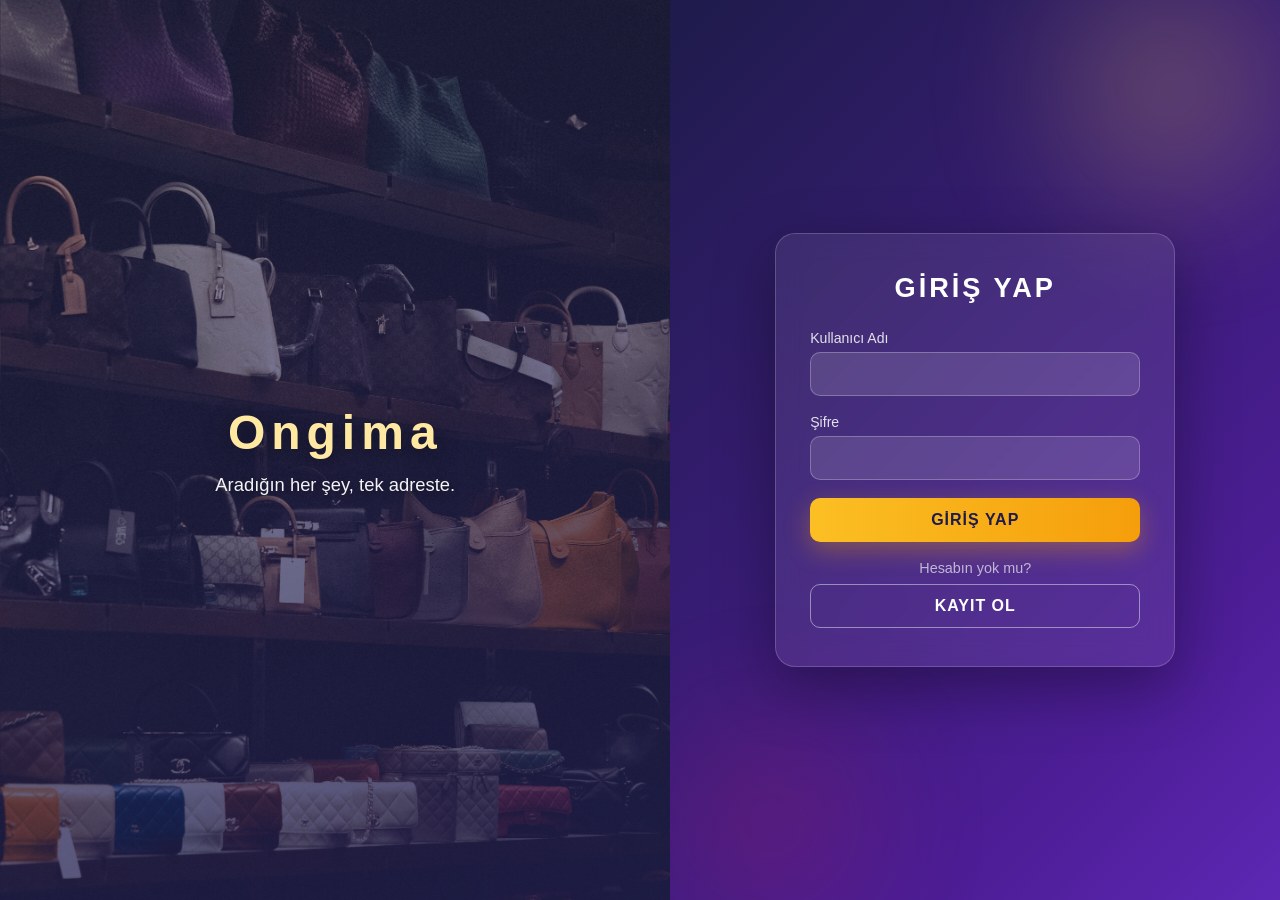
==== commit bdbfc499: "Sepetteki her ürünü ayrı siparişe böl Sepetin tamamı tek sipariş olmak yerine her ürün kendi sipariş" ====
--- a/frontend/admin.html
+++ b/frontend/admin.html
@@ -34,7 +34,9 @@
                     <button class="tab-btn active" data-tab="orders">📦 Siparişler <span id="pending-badge" class="tab-badge" style="display:none"></span></button>
                     <button class="tab-btn" data-tab="products">🛍️ Ürünler</button>
                     <button class="tab-btn" data-tab="discounts">🏷️ İndirimler</button>
+                    <button class="tab-btn" data-tab="weekly">⭐ Haftanın Fırsatı</button>
                     <button class="tab-btn" data-tab="coupons">🎟️ Kuponlar</button>
+                    <button class="tab-btn" data-tab="mystery">🎁 Hediye Kutusu</button>
                     <button class="tab-btn" data-tab="categories">📂 Kategoriler</button>
                     <button class="tab-btn" data-tab="users">👥 Kullanıcılar</button>
                     <button class="tab-btn" data-tab="logs">📜 Loglar</button>
@@ -131,14 +133,56 @@
                 <div id="admin-discounts"></div>
             </section>
 
+            <section id="tab-weekly" class="tab-panel">
+                <h3 class="analytics-h">Bölüm Ayarları</h3>
+                <p class="tab-hint">Vitrindeki başlık, kampanyanın başlayacağı ve biteceği tarih, bölümün açık olup olmadığı. Tarihler değişince seçili tüm ürünlerin indirim aralığı da bunlara güncellenir: <strong>başlangıç gelmeden indirim uygulanmaz ve bölüm görünmez</strong>, sayaç bitince indirimler kendiliğinden kalkar. Başlangıcı boş bırakırsan kampanya hemen geçerlidir.</p>
+                <div class="admin-form" id="wd-settings-bar">
+                    <input type="text" id="wd-title" placeholder="Bölüm başlığı (örn. Haftanın Fırsatı)">
+                    <label class="wd-date"><span>Başlangıç</span><input type="datetime-local" id="wd-starts" title="Kampanyanın başlayacağı an (boş = hemen)"></label>
+                    <label class="wd-date"><span>Bitiş</span><input type="datetime-local" id="wd-ends" title="Geri sayım bitişi"></label>
+                    <label class="bulk-count"><input type="checkbox" id="wd-active"> Bölüm aktif</label>
+                    <button type="button" id="wd-save-settings" class="add-btn">Ayarları Kaydet</button>
+                </div>
+
+                <h3 class="analytics-h">Vitrindeki Ürünler</h3>
+                <p class="tab-hint">Sıra numarasını değiştirip ⇅ ile kaydet, oranı değiştirip ✓ ile kaydet, 🗑 ile vitrinden çıkar (indirimi de kalkar).</p>
+                <div id="wd-current"></div>
+
+                <h3 class="analytics-h">Ürün Ekle</h3>
+                <p class="tab-hint">Filtrele, satırları işaretleyip tek oranla <strong>toplu ekle</strong> ya da tek tek <strong>Ekle</strong>. Zaten indirimli ürünlerin güncel fiyatı listede görünür.</p>
+                <div class="admin-form column-filter" id="wd-filter-bar">
+                    <input type="text" id="wd-f-name" placeholder="🔍 Ürün adı">
+                    <input type="number" id="wd-f-min-price" placeholder="Min fiyat" min="0" step="0.01">
+                    <input type="number" id="wd-f-max-price" placeholder="Max fiyat" min="0" step="0.01">
+                    <select id="wd-f-category"><option value="">Tüm kategoriler</option></select>
+                    <button type="button" id="wd-f-clear" class="btn-cancel">Filtreyi Temizle</button>
+                </div>
+                <div class="admin-form" id="wd-bulk-bar">
+                    <label class="bulk-count"><input type="checkbox" id="wd-select-all"> Görünenleri seç</label>
+                    <!-- "Görünenleri seç" yalnızca filtreyle listelenen satırları işaretler.
+                         Tümünü Seç ise filtreyi yok sayıp vitrinde olmayan BÜTÜN aktif ürünleri
+                         seçer — tek tek işaretlemek yorucu olduğunda tek tıkla hepsi. -->
+                    <button type="button" id="wd-select-every" class="btn-cancel">✔ Tümünü Seç</button>
+                    <button type="button" id="wd-select-none" class="btn-cancel">Seçimi Temizle</button>
+                    <span id="wd-select-count" class="bulk-count muted">0 ürün seçili</span>
+                    <input type="number" id="wd-bulk-pct" placeholder="İndirim %" min="1" max="99" value="20">
+                    <button type="button" id="wd-bulk-add" class="add-btn">Seçilenleri Ekle</button>
+                </div>
+                <div id="wd-picker"></div>
+            </section>
+
             <section id="tab-coupons" class="tab-panel">
                 <form id="coupon-form" class="admin-form coupon-form">
                     <input type="text" id="c-code" placeholder="Kod (örn. YAZ10)" required>
-                    <select id="c-type">
+                    <!-- Tür ile değer AYNI şeyi söylemez, birbirini tamamlar: tür indirimin
+                         cinsini (yüzde mi, TL mi), değer ise miktarını belirler. Karışmasın
+                         diye tek bir alan gibi davranırlar: tür değişince değer kutusunun
+                         etiketi ve sınırları (%1-99 / en az 1 TL) da değişir. -->
+                    <select id="c-type" title="İndirimin cinsi">
                         <option value="0">% Yüzde</option>
                         <option value="1">TL Tutar</option>
                     </select>
-                    <input type="number" id="c-value" placeholder="Değer" step="0.01" min="0" required>
+                    <input type="number" id="c-value" placeholder="İndirim oranı (%)" step="0.01" min="1" max="99" required>
                     <!-- Çoklu seçim: hiç kimse seçilmezse kupon herkese açıktır -->
                     <div id="c-users" class="user-picker" title="Kupon kimlere tanımlansın?">
                         <button type="button" id="c-users-toggle" class="user-picker-toggle"
@@ -157,6 +201,39 @@
                 <div id="admin-coupons"></div>
             </section>
 
+            <!-- Gizemli hediye kutusu: ödüller RASTGELE dağıtılır ama havuzu ve çıkma
+                 ihtimallerini buradan yönetirsin. Kazanan ödül her zaman sunucuda seçilir. -->
+            <section id="tab-mystery" class="tab-panel">
+                <h3 class="analytics-h">Oyun Ayarları</h3>
+                <p class="tab-hint">Müşteri günde bir kez kutu açar; hangi ödülü kazandığına <strong>sunucu</strong> karar verir ve ödül gerçek bir kupona dönüşür. Buradan oyunu açıp kapatabilir, bekleme süresini, kuponun kaç gün geçerli olacağını ve ekranda kaç kutu görüneceğini ayarlayabilirsin.</p>
+                <div class="admin-form" id="mb-settings-bar">
+                    <label class="bulk-count"><input type="checkbox" id="mb-active"> Oyun açık</label>
+                    <label class="wd-date"><span>Bekleme (saat)</span><input type="number" id="mb-cooldown" min="1" max="720" value="24"></label>
+                    <label class="wd-date"><span>Kupon geçerliliği (gün)</span><input type="number" id="mb-validdays" min="1" max="365" value="7"></label>
+                    <label class="wd-date"><span>Kutu sayısı</span><input type="number" id="mb-boxcount" min="1" max="6" value="3"></label>
+                    <button type="button" id="mb-save-settings" class="add-btn">Ayarları Kaydet</button>
+                    <span id="mb-stats" class="bulk-count muted"></span>
+                </div>
+
+                <h3 class="analytics-h">Ödül Havuzu</h3>
+                <p class="tab-hint">Bir ödülün çıkma ihtimali, <strong>ağırlığının</strong> aktif ödüllerin ağırlık toplamına oranıdır (yandaki % sütunu bunu hesaplar). Ağırlığı büyüt → daha sık çıkar; 0 yap ya da kapat → hiç çıkmaz. Kapatılan/silinen ödül, daha önce kazanılmış kuponları etkilemez.</p>
+                <div id="mb-prizes"></div>
+
+                <h3 class="analytics-h">Yeni Ödül Ekle</h3>
+                <form id="mb-prize-form" class="admin-form">
+                    <input type="text" id="mb-emoji" placeholder="Emoji" value="🎁" maxlength="4" style="width:70px">
+                    <input type="text" id="mb-label" placeholder="Ödül adı (örn. %20 İndirim)" required>
+                    <select id="mb-type" title="İndirimin cinsi">
+                        <option value="0">% Yüzde</option>
+                        <option value="1">TL Tutar</option>
+                    </select>
+                    <input type="number" id="mb-value" placeholder="İndirim oranı (%)" step="0.01" min="1" max="99" required>
+                    <input type="number" id="mb-min" placeholder="Min. sepet (TL)" step="0.01" min="0">
+                    <input type="number" id="mb-weight" placeholder="Ağırlık" min="0" max="1000" value="10" title="Çıkma ağırlığı: büyükse daha sık çıkar">
+                    <button type="submit" class="add-btn">Ödül Ekle</button>
+                </form>
+            </section>
+
             <section id="tab-categories" class="tab-panel">
                 <form id="category-form" class="admin-form">
                     <input type="text" id="category-name" placeholder="Yeni kategori adı" required>
@@ -187,7 +264,7 @@
             <section id="tab-logs" class="tab-panel">
                 <div class="admin-form" id="logs-filter-bar">
                     <input type="text" id="log-search" placeholder="🔍 İşlem, kullanıcı, IP, yol veya hata ara...">
-                    <span class="tab-hint">Her kaydın ne olduğu "Açıklama" sütununda düz Türkçe yazar (kim, neyi, hangi sonuçla).</span>
+                    <span class="tab-hint">Her kaydın ne olduğu "Açıklama" sütununda düz Türkçe yazar (kim, neyi, hangi sonuçla). "Durum" sütunundaki rozetin üzerine gelirsen ayrıntılı açıklamayı görürsün.</span>
                 </div>
                 <div id="admin-logs"></div>
             </section>
--- a/frontend/css/style.css
+++ b/frontend/css/style.css
@@ -14,6 +14,10 @@
     background-attachment: fixed;
     min-height: 100vh;
     color: #1f2937;
+    /* Footer artık ekrana sabit (position:fixed); kaydırma sırasında hep en altta durur.
+       Akıştan çıktığı için son içeriğin footer'ın ARDINA gizlenmemesi için gövdenin altına
+       footer yüksekliği kadar boşluk bırakılır. */
+    padding-bottom: 48px;
 }
 
 /* ===== Üst bar ===== */
@@ -181,6 +185,173 @@
     .banner::after { animation: none; display: none; }
 }
 
+/* ===== Vitrin satırı: banner (sol) + Haftanın Fırsatı (sağ) ===== */
+
+/* Flex kullanılır (grid değil): banner'ın taban .banner kuralındaki grid-column/row
+   değerleri flex kapsayıcıda yok sayılır, böylece ayrı bir sıfırlama gerekmez. */
+.showcase {
+    display: flex;
+    gap: 20px;
+    align-items: stretch;
+    min-width: 0;
+}
+.showcase .banner {
+    flex: 1.4 1 0;
+    min-width: 0;
+    margin: 0;   /* banner'ın taban margin'ini sıfırla; hizayı showcase yönetir */
+}
+.showcase .weekly-deal { flex: 1 1 0; min-width: 0; }
+/* Haftanın Fırsatı boş/pasifse banner tek başına satırı doldurur */
+.showcase.no-deal .banner { flex: 1 1 100%; }
+
+/* ===== Haftanın Fırsatı paneli (renkli, hareketli) ===== */
+.weekly-deal {
+    position: relative;
+    overflow: hidden;
+    border-radius: 16px;
+    padding: 20px 20px 22px;
+    color: #fff;
+    display: flex;
+    flex-direction: column;
+    gap: 14px;
+    background:
+        radial-gradient(circle at 15% 15%, rgba(255, 255, 255, 0.30), transparent 45%),
+        linear-gradient(125deg, #7c3aed 0%, #db2777 40%, #f59e0b 75%, #22d3ee 100%);
+    background-size: 260% 260%;
+    animation: wdFlow 10s ease infinite;
+    box-shadow: 0 16px 38px rgba(219, 39, 119, 0.32);
+}
+@keyframes wdFlow {
+    0%   { background-position: 0% 50%; }
+    50%  { background-position: 100% 50%; }
+    100% { background-position: 0% 50%; }
+}
+/* Panelde dönen ışık lekesi */
+.weekly-deal::before {
+    content: "";
+    position: absolute;
+    top: -40%; right: -25%;
+    width: 300px; height: 300px;
+    border-radius: 50%;
+    background: radial-gradient(circle, rgba(255, 255, 255, 0.28), transparent 70%);
+    animation: wdPulse 6s ease-in-out infinite;
+    pointer-events: none;
+}
+@keyframes wdPulse {
+    0%, 100% { transform: scale(1);   opacity: 0.6; }
+    50%      { transform: scale(1.25); opacity: 1; }
+}
+
+.wd-head {
+    position: relative;
+    z-index: 1;
+    display: flex;
+    justify-content: space-between;
+    align-items: center;
+    gap: 12px;
+    flex-wrap: wrap;
+}
+.wd-title { display: flex; align-items: center; gap: 8px; }
+.wd-title h2 {
+    font-size: 1.35rem;
+    text-shadow: 0 2px 12px rgba(0, 0, 0, 0.25);
+    line-height: 1.1;
+}
+.wd-spark {
+    font-size: 1.5rem;
+    display: inline-block;
+    animation: wdSpark 1.8s ease-in-out infinite;
+}
+@keyframes wdSpark {
+    0%, 100% { transform: rotate(-12deg) scale(1); }
+    50%      { transform: rotate(12deg) scale(1.2); }
+}
+
+/* Geri sayım rozeti */
+.wd-countdown {
+    display: flex;
+    align-items: baseline;
+    gap: 8px;
+    background: rgba(30, 27, 75, 0.28);
+    border: 1px solid rgba(255, 255, 255, 0.35);
+    border-radius: 999px;
+    padding: 6px 14px;
+    backdrop-filter: blur(4px);
+    white-space: nowrap;
+}
+.wd-cd-label { font-size: 0.72rem; opacity: 0.9; }
+.wd-cd-days { font-size: 0.9rem; }
+.wd-cd-days b { font-size: 1.15rem; font-weight: 800; }
+.wd-cd-clock {
+    font-variant-numeric: tabular-nums;
+    font-weight: 700;
+    font-size: 0.9rem;
+    letter-spacing: 0.5px;
+}
+
+/* Slider */
+.wd-slider {
+    position: relative;
+    z-index: 1;
+    display: flex;
+    align-items: center;
+    gap: 6px;
+}
+.wd-track {
+    display: flex;
+    gap: 14px;
+    overflow-x: auto;
+    scroll-behavior: smooth;
+    padding: 4px 2px 8px;
+    scrollbar-width: none;   /* Firefox: ince/gizli */
+    flex: 1;
+    min-width: 0;
+    /* Kaydırma tek kart ilerlediği için şerit her zaman bir kartın başında durur;
+       snap olmadan parmakla/tekerlekle kaydırınca kartlar yarım kalırdı. */
+    scroll-snap-type: x mandatory;
+}
+.wd-track::-webkit-scrollbar { height: 0; }
+
+/* Vitrindeki kartlar sezon indirimi şeridiyle aynı bileşen (.sale-card); burada
+   şeridin TAM genişliğini kaplarlar — aynı anda yalnızca bir ürün görünür, sonraki
+   kart 14px'lik boşluğun ardında tamamen görüş alanının dışında kalır. */
+.wd-track .sale-card {
+    flex: 0 0 100%;
+    min-width: 100%;
+    max-width: 100%;
+    scroll-snap-align: start;
+    box-shadow: 0 8px 20px rgba(30, 27, 75, 0.18);
+}
+.wd-track .sale-card:hover { box-shadow: 0 14px 28px rgba(30, 27, 75, 0.28); }
+/* Kart genişleyince görsel de büyür; yoksa geniş kartın içinde bant gibi kalırdı */
+.wd-track .sale-card img,
+.wd-track .sale-card .img-placeholder { height: 210px; }
+.wd-track .sale-card h4 { font-size: 1.05rem; margin: 12px 0 6px; }
+.wd-track .sale-card .price-new { font-size: 1.15rem; }
+
+.wd-nav {
+    flex: 0 0 auto;
+    width: 32px;
+    height: 32px;
+    border-radius: 50%;
+    border: none;
+    cursor: pointer;
+    background: rgba(255, 255, 255, 0.9);
+    color: #1e1b4b;
+    font-size: 1.2rem;
+    line-height: 1;
+    font-weight: 700;
+    box-shadow: 0 4px 12px rgba(0, 0, 0, 0.18);
+    transition: transform 0.15s, background 0.15s;
+}
+.wd-nav:hover { transform: scale(1.12); background: #fff; }
+
+@media (prefers-reduced-motion: reduce) {
+    .weekly-deal { animation: none; }
+    .weekly-deal::before,
+    .wd-spark { animation: none; }
+}
+
 /* ===== Kenar çubuğu ===== */
 
 aside {
@@ -503,12 +674,17 @@
 /* ===== Alt şerit ===== */
 
 footer {
+    /* Ekranın en dibine yapışık ve sabit: sayfa kaydırılsa da hareket etmeden orada kalır. */
+    position: fixed;
+    left: 0;
+    right: 0;
+    bottom: 0;
+    z-index: 9000;   /* içeriğin üstünde; canlı destek butonundan (9998) düşük kalır */
     background: #1e1b4b;
     color: rgb(255, 232, 162);
     text-align: center;
     padding: 14px;
     font-size: 0.85rem;
-    margin-top: 24px;
 }
 
 /* ===== Sipariş geçmişi ===== */
@@ -731,6 +907,14 @@
     border-radius: 999px;
     font-size: 0.72rem;
     font-weight: 700;
+}
+/* Rozetin altındaki teknik karşılık: asıl bilgi etiket, kod ikincil kalsın */
+.log-code {
+    display: block;
+    margin-top: 3px;
+    font-size: 0.68rem;
+    color: #94a3b8;
+    white-space: nowrap;
 }
 .log-info { background: #e0f2fe; color: #075985; }
 .log-warning { background: #fef3c7; color: #92400e; }
@@ -845,12 +1029,35 @@
 .bar-value { font-size: 0.82rem; font-weight: 700; color: #1e293b; white-space: nowrap; }
 
 /* Trend çizgi grafiği */
-.trend-chart { width: 100%; height: 240px; display: block; }
+/* Grafik artık yazı içeriyor: en-boy oranı korunarak ölçeklenir (eskiden yatayda esnetiliyordu,
+   bu da rakamları ve tarihleri eğip bozardı). Yükseklik viewBox oranından türetilir. */
+.trend-chart { width: 100%; height: auto; aspect-ratio: 760 / 240; display: block; }
 .trend-area { fill: rgba(99, 102, 241, 0.12); }
 .trend-line-rev { stroke: #6366f1; stroke-width: 2; }
 .trend-line-prof { stroke: #22c55e; stroke-width: 2; stroke-dasharray: 5 4; }
 .trend-dot { fill: #6366f1; }
 .trend-xlabel { fill: #94a3b8; font-size: 11px; }
+
+/* Trend grafiğinin veri katmanı: ölçek çizgileri, eksen değerleri ve nokta etiketleri.
+   Etiket renkleri kendi çizgileriyle eşleşir (mor = gelir, yeşil = kâr). */
+.trend-grid { stroke: #e2e8f0; stroke-width: 1; }
+.trend-ylabel { fill: #94a3b8; font-size: 10px; }
+.trend-dot-prof { fill: #fff; stroke: #22c55e; stroke-width: 1.5; }
+.trend-vlabel { font-size: 10px; font-weight: 600; }
+.trend-vlabel.rev { fill: #6366f1; }
+.trend-vlabel.prof { fill: #22c55e; }
+
+/* Grafiğin altındaki özet şeridi: toplam / ortalama / zirve gibi ilk sorulan rakamlar */
+.trend-summary {
+    display: flex;
+    flex-wrap: wrap;
+    gap: 6px 18px;
+    justify-content: center;
+    margin-top: 8px;
+    font-size: 0.82rem;
+    color: #475569;
+}
+.trend-summary b { color: #0f172a; }
 .chart-legend { display: flex; gap: 18px; justify-content: center; margin-top: 6px; font-size: 0.82rem; color: #475569; }
 .chart-legend i { display: inline-block; width: 14px; height: 3px; vertical-align: middle; margin-right: 4px; }
 .chart-legend .lg-rev { background: #6366f1; }
@@ -875,6 +1082,16 @@
 .column-chart .col-prof { fill: #22c55e; }
 .column-chart .col-axis { stroke: #e2e8f0; stroke-width: 1; }
 .column-chart .col-xlabel { fill: #94a3b8; font-size: 10px; }
+
+/* Sütunların tepesindeki değer etiketleri (dik yazılır; renkleri kendi çubuklarıyla eşleşir,
+   böylece hangi rakamın ciroya hangisinin kâra ait olduğu efsaneye bakmadan anlaşılır). */
+.column-chart .col-vlabel { font-size: 9px; font-weight: 600; }
+.column-chart .col-vlabel.rev { fill: #6366f1; }
+.column-chart .col-vlabel.prof { fill: #22c55e; }
+
+/* Admin formlarındaki tarih/sayı kutularının üstündeki küçük etiket */
+.admin-form .wd-date { display: inline-flex; flex-direction: column; gap: 2px; font-size: 11px; color: #64748b; }
+.admin-form .wd-date input { margin: 0; }
 
 /* ===== İl / İlçe accordion (Task #6) ===== */
 .region-accordion {
@@ -1437,6 +1654,16 @@
     border-radius: 6px;
 }
 
+/* Ürün seçicide zaten indirimli ürünleri işaretleyen pembe rozet */
+.badge-discount {
+    background: #fce7f3;
+    color: #be185d;
+    font-size: 0.7rem;
+    font-weight: 700;
+    padding: 2px 6px;
+    border-radius: 6px;
+}
+
 .btn-activate {
     border: none;
     border-radius: 6px;
@@ -1750,13 +1977,14 @@
 
 /* ===== Yuvarlak hızlı kategori butonları (Trendyol tarzı) ===== */
 
-/* Butonlar Ongima'nın altında, sol kolonda DİKEY dizilir ve sayfa kaydırılsa da
-   sabit (sticky) kalır. */
+/* Butonlar banner'ın üstünde, sayfanın ortasında YATAY dizilir. */
 .quick-cats {
     display: flex;
-    flex-direction: column;
-    align-items: center;
-    gap: 20px;
+    flex-direction: row;
+    flex-wrap: wrap;
+    align-items: flex-start;
+    justify-content: center;
+    gap: 28px;
     padding: 4px;
 }
 
@@ -1789,15 +2017,8 @@
 .qc-best { background: radial-gradient(circle at 30% 25%, rgba(255,255,255,0.5), transparent 60%), linear-gradient(135deg, #f97316, #ef4444); }
 .qc-fav  { background: radial-gradient(circle at 30% 25%, rgba(255,255,255,0.5), transparent 60%), linear-gradient(135deg, #ec4899, #a855f7); }
 .qc-reco { background: radial-gradient(circle at 30% 25%, rgba(255,255,255,0.5), transparent 60%), linear-gradient(135deg, #6366f1, #22d3ee); }
-/* "Yeni Gelenler": taze yeşil-lime degrade + dikkat çeken canlı nabız halkası */
-.qc-new  { background: radial-gradient(circle at 30% 25%, rgba(255,255,255,0.55), transparent 60%), linear-gradient(135deg, #16a34a, #84cc16); animation: qcNewPulse 2.2s ease-out infinite; }
-
-@keyframes qcNewPulse {
-    0%   { box-shadow: 0 8px 20px rgba(30,27,75,0.16), 0 0 0 0 rgba(132,204,22,0.55); }
-    70%  { box-shadow: 0 8px 20px rgba(30,27,75,0.16), 0 0 0 14px rgba(132,204,22,0); }
-    100% { box-shadow: 0 8px 20px rgba(30,27,75,0.16), 0 0 0 0 rgba(132,204,22,0); }
-}
-@media (prefers-reduced-motion: reduce) { .qc-new { animation: none; } }
+/* "Yeni Gelenler": taze yeşil-lime degrade */
+.qc-new  { background: radial-gradient(circle at 30% 25%, rgba(255,255,255,0.55), transparent 60%), linear-gradient(135deg, #16a34a, #84cc16); }
 
 .quick-cat:hover .quick-cat-badge {
     transform: translateY(-4px) scale(1.05);
@@ -1821,28 +2042,66 @@
 
 .quick-cat.active .quick-cat-label { color: #b45309; }
 
-/* ===== Vitrin yerleşimi: solda sabit hızlı butonlar kolonu, sağda içerik ===== */
-
-.layout-shop { grid-template-columns: 168px 1fr; }
-
-/* Sol kolon: hızlı butonlar, iki satırı da kaplar ve header'ın altında sabit durur */
+/* ===== Vitrin yerleşimi =====
+   Varsayılan (filtre kapalı): tek kolon. Hızlı butonlar en üstte ortada, altında banner,
+   en altta ürünler — hepsi tam genişlik.
+   Bir kategori seçilince (.filters-open): sol kolon belirir ve filtre paneli oraya oturur;
+   banner ile ürünler sağ kolona geçer, hızlı butonlar iki kolonu birden kaplamaya devam eder. */
+
+.layout-shop { grid-template-columns: 1fr; }
+
 .layout-shop .quick-cats {
+    grid-column: 1 / -1;
+    grid-row: 1;
+    align-self: start;
+    margin-bottom: 4px;
+}
+
+/* Banner artık tek başına değil; "showcase" satırının içinde (solda banner, sağda
+   Haftanın Fırsatı). Grid hücresini bu wrapper kaplar. */
+.layout-shop .showcase { grid-column: 1; grid-row: 2; }
+.layout-shop main { grid-column: 1; grid-row: 3; }
+
+/* Filtre paneli varsayılan olarak yok; yalnızca .filters-open sınıfıyla belirir. */
+.layout-shop .filter-panel { display: none; }
+
+.layout-shop.filters-open { grid-template-columns: 260px 1fr; }
+.layout-shop.filters-open .filter-panel {
+    display: block;
     grid-column: 1;
-    grid-row: 1 / span 2;
+    grid-row: 2 / span 2;      /* banner + ürünler yüksekliğince sol kolonu kaplar */
     position: sticky;
     top: 96px;
     align-self: start;
-    /* Ongima logosunun altına hizalamak için ortalamak yerine sola yaslıyor,
-       margin-top'u küçülterek biraz yukarı çekiyoruz. Negatif margin-left ile
-       buton öbeğinin merkezini header'daki logonun merkeziyle çakıştırıyoruz
-       (logo kolon dışında, sayfa kenarında başladığı için gerekli). */
-    justify-self: start;
-    margin-top: 8px;
-    margin-left: -30px;
-}
-
-.layout-shop .banner { grid-column: 2; grid-row: 1; }
-.layout-shop main { grid-column: 2; grid-row: 2; }
+}
+.layout-shop.filters-open .showcase { grid-column: 2; grid-row: 2; }
+.layout-shop.filters-open main { grid-column: 2; grid-row: 3; }
+
+/* ===== Kategori seçiliyken vitrin öğelerini gizle =====
+   Hızlı butonlar, sezon indirimi banner'ı ve Haftanın Fırsatı yalnızca "ana sayfa"
+   görünümünde (kategori seçili değilken) anlamlıdır. Bir kategori seçilince (JS
+   .category-active ekler) bunlar gizlenir; geriye yalnızca filtre paneli + ürünler kalır.
+   Bu blok filters-open kurallarından SONRA geldiği için eşit özgüllükte grid-row'u ezer. */
+.layout-shop.category-active .quick-cats,
+.layout-shop.category-active .showcase { display: none; }
+/* Ürünler ve filtre paneli en üste otursun (boşalan 1-2. satır boşluk bırakmasın).
+   Yalnızca masaüstü grid'inde gerekli: mobilde (≤768px) satırlar zaten "auto" akışta,
+   orada bu override filtre panelini main'in üstüne itip boşluk yaratırdı. */
+@media (min-width: 769px) {
+    .layout-shop.category-active main { grid-row: 1; }
+    .layout-shop.category-active.filters-open .filter-panel { grid-row: 1; }
+}
+
+/* ===== Arama / hızlı buton aktifken yalnızca vitrini gizle =====
+   Kullanıcı arama yaptığında ya da bir hızlı butona bastığında sonuç listesi hemen
+   görünmeli; sezon indirimi banner'ı + Haftanın Fırsatı ürünleri çok aşağı itiyordu.
+   Hızlı butonlar burada GİZLENMEZ (aktif butonu kapatabilmek için gerekli), yalnızca
+   .showcase kalkar ve ürünler bir satır yukarı çıkar. */
+.layout-shop.showcase-hidden .showcase { display: none; }
+@media (min-width: 769px) {
+    .layout-shop.showcase-hidden main { grid-row: 2; }
+    .layout-shop.showcase-hidden.filters-open .filter-panel { grid-row: 2; }
+}
 
 /* Canlı destek butonu (giriş yapılınca sağ altta beliren daire) aktifken, ürün ızgarası
    butonun soluna kadar daraltılır. Sabit (fixed) buton her kaydırmada aynı ekran köşesinde
@@ -1861,13 +2120,14 @@
     body.cbot-active .layout-shop { --cbot-reserve: 120px; }
 }
 body.cbot-active .layout-shop main { padding-right: var(--cbot-reserve); }
-body.cbot-active .layout-shop .banner { margin-right: var(--cbot-reserve); }
+body.cbot-active .layout-shop .showcase { margin-right: var(--cbot-reserve); }
 
 /* Dar ekranda tek kolona düşülür: hızlı butonlar üstte yatay dizilir, sabitlenmez.
    Bu blok, yukarıdaki masaüstü temel kurallarından SONRA geldiği için (aynı özgüllük,
    sonraki kazanır) ≤768px'te doğru şekilde onları ezer. */
 @media (max-width: 768px) {
-    .layout-shop { grid-template-columns: 1fr; }
+    .layout-shop,
+    .layout-shop.filters-open { grid-template-columns: 1fr; }
     .layout-shop .quick-cats {
         grid-column: 1;
         grid-row: auto;
@@ -1876,8 +2136,18 @@
         flex-wrap: wrap;
         justify-content: center;
     }
-    .layout-shop .banner { grid-column: 1; grid-row: auto; }
-    .layout-shop main { grid-column: 1; grid-row: auto; }
+    .layout-shop .showcase,
+    .layout-shop.filters-open .showcase { grid-column: 1; grid-row: auto; }
+    /* Dar ekranda banner ile Haftanın Fırsatı alt alta düşer */
+    .showcase { flex-direction: column; }
+    .layout-shop main,
+    .layout-shop.filters-open main { grid-column: 1; grid-row: auto; }
+    /* Dar ekranda filtre paneli sabitlenmez; hızlı butonlarla banner arasında blok olarak akar. */
+    .layout-shop.filters-open .filter-panel {
+        grid-column: 1;
+        grid-row: auto;
+        position: static;
+    }
 }
 
 /* ===== Fiyat aralığı filtresi ===== */
@@ -1917,15 +2187,109 @@
     text-decoration: underline;
 }
 
-/* ===== Kalem bazlı sipariş kararı ===== */
-
-.item-pick {
-    display: block;
+/* ===== Solda açılan filtre paneli (sade & şık) ===== */
+
+.filter-panel {
+    background: #fff;
+    border: 1px solid #eef0f4;
+    border-radius: 16px;
+    padding: 18px 18px 20px;
+    box-shadow: 0 12px 34px rgba(30, 27, 75, 0.10);
+    color: #1e1b4b;
+    /* Açılırken hafifçe soldan süzülerek belirir */
+    animation: filterPanelIn 0.28s cubic-bezier(.18, .9, .32, 1.15);
+}
+
+@keyframes filterPanelIn {
+    from { opacity: 0; transform: translateX(-10px); }
+    to   { opacity: 1; transform: translateX(0); }
+}
+@media (prefers-reduced-motion: reduce) {
+    .filter-panel { animation: none; }
+}
+
+.filter-panel-head {
+    display: flex;
+    align-items: center;
+    justify-content: space-between;
+    padding-bottom: 12px;
+    margin-bottom: 6px;
+    border-bottom: 1px solid #f1f2f6;
+}
+
+.filter-panel-title {
+    font-size: 1.05rem;
+    font-weight: 800;
+    letter-spacing: 0.2px;
+}
+
+.filter-close {
+    width: 28px;
+    height: 28px;
+    display: inline-flex;
+    align-items: center;
+    justify-content: center;
+    border: none;
+    border-radius: 50%;
+    background: #f3f4f6;
+    color: #6b7280;
     font-size: 0.85rem;
-    white-space: nowrap;
     cursor: pointer;
-}
-
+    transition: background 0.15s, color 0.15s;
+}
+.filter-close:hover { background: #fee2e2; color: #dc2626; }
+
+/* Her filtre öbeği ince bir çizgiyle ayrılır — sade bir ritim verir */
+.filter-group {
+    padding: 14px 0;
+    border-bottom: 1px solid #f5f6fa;
+}
+.filter-group:last-of-type { border-bottom: none; }
+
+.filter-panel .filter-subtitle {
+    margin: 0 0 10px;
+    text-transform: uppercase;
+    letter-spacing: 0.6px;
+    font-size: 0.72rem;
+    color: #9ca3af;
+}
+
+.filter-panel .price-filter { margin-bottom: 12px; }
+.price-sep { color: #cbd0da; font-weight: 600; }
+
+/* Hazır fiyat aralığı çipleri */
+.price-presets {
+    display: flex;
+    flex-wrap: wrap;
+    gap: 8px;
+}
+
+.price-chip {
+    padding: 7px 12px;
+    border: 1px solid #e5e7eb;
+    border-radius: 999px;
+    background: #fff;
+    color: #4b5563;
+    font-size: 0.8rem;
+    font-weight: 600;
+    cursor: pointer;
+    transition: border-color 0.15s, color 0.15s, background 0.15s, box-shadow 0.15s;
+}
+.price-chip:hover { border-color: #f59e0b; color: #b45309; }
+.price-chip.active {
+    background: linear-gradient(135deg, #f59e0b, #ec4899);
+    border-color: transparent;
+    color: #fff;
+    box-shadow: 0 4px 12px rgba(236, 72, 153, 0.30);
+}
+
+.filter-panel .filter-apply {
+    margin-top: 16px;
+    width: 100%;
+}
+.filter-panel .filter-clear { margin-top: 4px; }
+
+/* Reddedilmiş kalem, sipariş satırında üstü çizili gösterilir */
 .item-rejected {
     text-decoration: line-through;
     color: #9ca3af;
@@ -2239,6 +2603,50 @@
 .stat-card.profit { border-left-color: #059669; }
 .stat-card.profit strong { color: #059669; }
 
+/* ===== Analiz: tablo başına ayrı filtre =====
+   Her tablonun başlığı ile kendi arama kutusu aynı satırda durur; kutu yalnızca o
+   tablonun satırlarını süzer (üstteki büyük filtre çubuğu ise tüm raporu sorgular). */
+.table-block { margin-top: 22px; }
+
+.table-block-head {
+    display: flex;
+    justify-content: space-between;
+    align-items: center;
+    gap: 12px;
+    flex-wrap: wrap;
+    margin-bottom: 10px;
+}
+.table-block-head .analytics-h { margin: 0; }
+
+.table-filter {
+    display: flex;
+    align-items: center;
+    gap: 10px;
+}
+
+.tf-input {
+    padding: 8px 12px;
+    border: 1px solid #d1d5db;
+    border-radius: 8px;
+    width: 260px;
+    max-width: 100%;
+    font-size: 0.85rem;
+    background: #fff;
+}
+.tf-input:focus {
+    outline: none;
+    border-color: #4f46e5;
+    box-shadow: 0 0 0 3px rgba(79, 70, 229, 0.15);
+}
+
+.tf-count {
+    color: #6b7280;
+    font-size: 0.8rem;
+    white-space: nowrap;
+}
+
+.table-block .tf-empty { margin-top: 10px; }
+
 /* İndirim sekmesi: "Ürün Bazında İndirim" başlığı ile aramayı aynı satırda tut */
 .disc-table-head {
     display: flex;
@@ -3085,6 +3493,15 @@
 
 .success-item-info h4 a { color: #1e1b4b; text-decoration: none; }
 .success-item-info h4 a:hover { text-decoration: underline; }
+
+/* Her ürün ayrı sipariş olduğu için kalemin kendi numarası da satırda yazar */
+.success-item-no {
+    display: block;
+    font-size: 0.78rem;
+    color: #6366f1;
+    font-weight: 600;
+    margin-top: 2px;
+}
 
 .success-item > strong { color: #1e1b4b; white-space: nowrap; }
 
@@ -3510,6 +3927,36 @@
 
 .dash-panel { display: none; }
 .dash-panel.active { display: block; animation: fade-in 0.3s ease; }
+
+/* Özet içindeki grup menüsü: çok sayıda grafik/tablo dört gruba bölünür.
+   Görsel dil üstteki alt-sekmelerle aynı, ama biraz daha küçük durur. */
+.an-subnav {
+    display: flex; gap: 6px; flex-wrap: wrap;
+    margin: 4px 0 18px;
+    padding: 5px;
+    border-radius: 12px;
+    background: rgba(255, 255, 255, 0.45);
+    -webkit-backdrop-filter: blur(10px);
+    backdrop-filter: blur(10px);
+    border: 1px solid rgba(255, 255, 255, 0.6);
+    width: fit-content;
+}
+.an-tab {
+    border: none; cursor: pointer;
+    padding: 8px 15px; border-radius: 9px;
+    font-size: 0.86rem; font-weight: 600; color: #4b4a6a;
+    background: transparent;
+    transition: background 0.2s, color 0.2s, box-shadow 0.2s;
+}
+.an-tab:hover { color: #1e1b4b; background: rgba(255, 255, 255, 0.6); }
+.an-tab.active {
+    color: #fff;
+    background: linear-gradient(90deg, #6366f1, #8b5cf6);
+    box-shadow: 0 6px 16px rgba(99, 102, 241, 0.4);
+}
+
+.an-panel { display: none; }
+.an-panel.active { display: block; animation: fade-in 0.3s ease; }
 @keyframes fade-in { from { opacity: 0; transform: translateY(6px); } to { opacity: 1; transform: none; } }
 
 /* Özet sekmesindeki filtre çubuğu cam görünsün */
